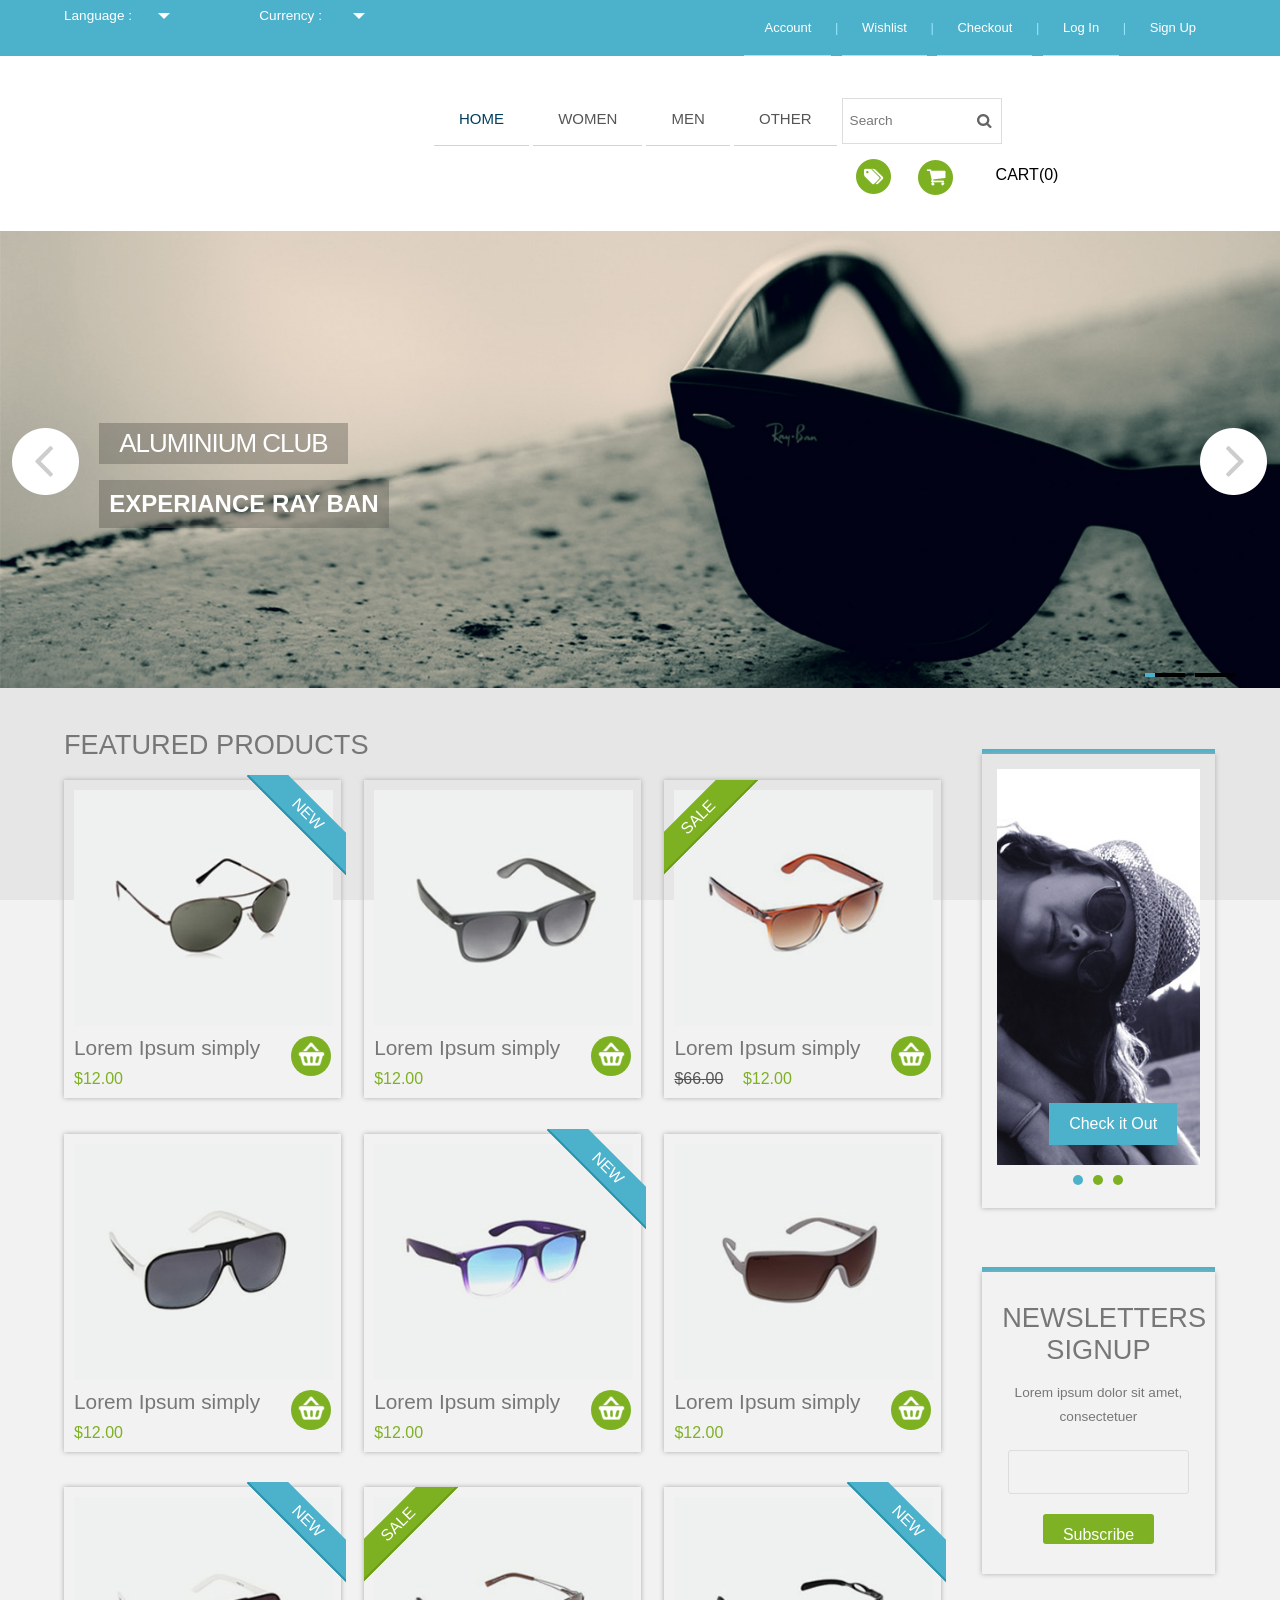
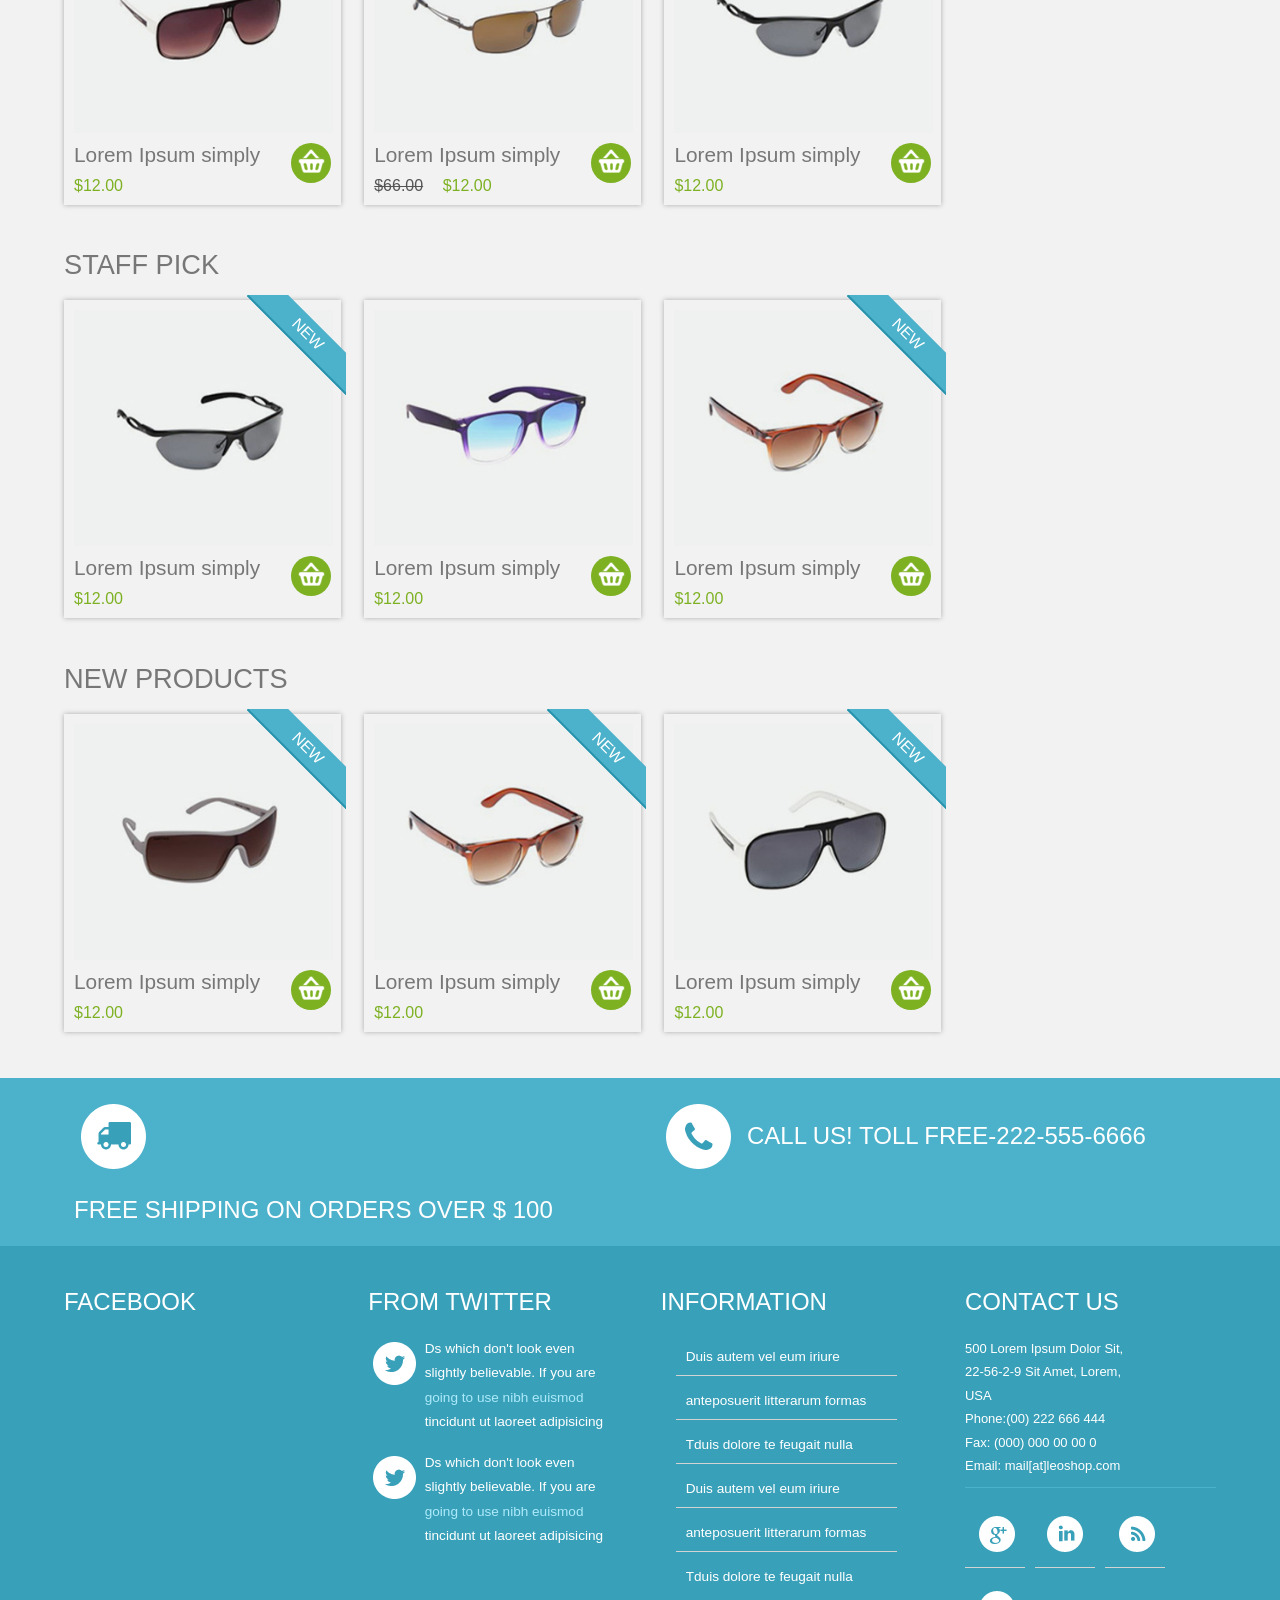
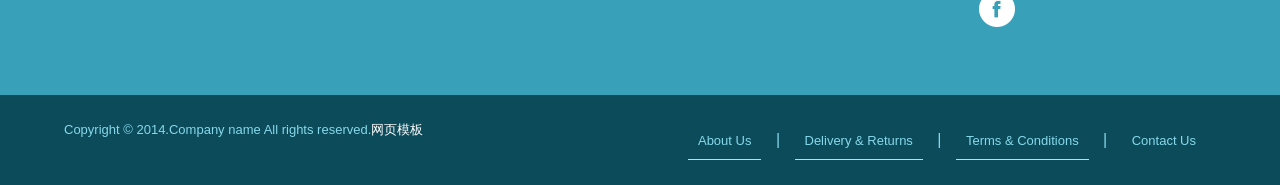
==== src/main/resources/static/index.html @ 896423b6 "Vulnerable website backend and frontend finished. some bugs still  need to be fixed" ====
﻿<!DOCTYPE HTML>
<html>
<head>
    <title>Home</title>
    <meta name="viewport" content="width=device-width, initial-scale=1, maximum-scale=1">
    <meta http-equiv="Content-Type" content="text/html; charset=utf-8"/>
    <link href="css/style.css" rel="stylesheet" type="text/css" media="all"/>
    <link href="css/form.css" rel="stylesheet" type="text/css" media="all"/>
    <link href='http//fonts.googleapis.com/css?family=Exo+2' rel='stylesheet' type='text/css'>
    <script type="text/javascript" src="js/jquery1.min.js"></script>
    <!-- start menu -->
    <link href="css/megamenu.css" rel="stylesheet" type="text/css" media="all"/>
    <script type="text/javascript" src="js/megamenu.js"></script>
    <script>$(document).ready(function () {
        $(".megamenu").megamenu();
    });</script>
    <!--start slider -->
    <link rel="stylesheet" href="css/fwslider.css" media="all">
    <script src="js/jquery-ui.min.js"></script>
    <script src="js/css3-mediaqueries.js"></script>
    <script src="js/fwslider.js"></script>
    <!--end slider -->
    <script src="js/jquery.easydropdown.js"></script>
</head>
<body>
<div class="header-top">
    <div class="wrap">
        <div class="header-top-left">
            <div class="box">
                <select tabindex="4" class="dropdown">
                    <option value="" class="label" value="">Language :</option>
                    <option value="1">English</option>
                    <option value="2">French</option>
                    <option value="3">German</option>
                </select>
            </div>
            <div class="box1">
                <select tabindex="4" class="dropdown">
                    <option value="" class="label" value="">Currency :</option>
                    <option value="1">$ Dollar</option>
                    <option value="2">€ Euro</option>
                </select>
            </div>
            <div class="clear"></div>
        </div>
        <div class="cssmenu">
            <ul>
                <li class="active"><a href="login.html">Account</a></li>
                |
                <li><a href="checkout.html">Wishlist</a></li>
                |
                <li><a href="checkout.html">Checkout</a></li>
                |
                <li><a href="login.html">Log In</a></li>
                |
                <li><a href="register.html">Sign Up</a></li>
            </ul>
        </div>
        <div class="clear"></div>
    </div>
</div>
<div class="header-bottom">
    <div class="wrap">
        <div class="header-bottom-left">
            <div class="logo">
                <a href="index.html"><img src="images/logo.png" alt=""/></a>
            </div>
            <div class="menu">
                <ul class="megamenu skyblue">
                    <li class="active grid"><a href="index.html">Home</a></li>
                    <li><a class="color4" href="#">women</a>
                        <div class="megapanel">
                            <div class="row">
                                <div class="col1">
                                    <div class="h_nav">
                                        <h4>Contact Lenses</h4>
                                        <ul>
                                            <li><a href="womens.html">Daily-wear soft lenses</a></li>
                                            <li><a href="womens.html">Extended-wear</a></li>
                                            <li><a href="womens.html">Lorem ipsum </a></li>
                                            <li><a href="womens.html">Planned replacement</a></li>
                                        </ul>
                                    </div>
                                </div>
                                <div class="col1">
                                    <div class="h_nav">
                                        <h4>Sun Glasses</h4>
                                        <ul>
                                            <li><a href="womens.html">Heart-Shaped</a></li>
                                            <li><a href="womens.html">Square-Shaped</a></li>
                                            <li><a href="womens.html">Round-Shaped</a></li>
                                            <li><a href="womens.html">Oval-Shaped</a></li>
                                        </ul>
                                    </div>
                                </div>
                                <div class="col1">
                                    <div class="h_nav">
                                        <h4>Eye Glasses</h4>
                                        <ul>
                                            <li><a href="womens.html">Anti Reflective</a></li>
                                            <li><a href="womens.html">Aspheric</a></li>
                                            <li><a href="womens.html">Bifocal</a></li>
                                            <li><a href="womens.html">Hi-index</a></li>
                                            <li><a href="womens.html">Progressive</a></li>
                                        </ul>
                                    </div>
                                </div>
                            </div>
                        </div>
                    </li>
                    <li><a class="color5" href="#">Men</a>
                        <div class="megapanel">
                            <div class="col1">
                                <div class="h_nav">
                                    <h4>Contact Lenses</h4>
                                    <ul>
                                        <li><a href="mens.html">Daily-wear soft lenses</a></li>
                                        <li><a href="mens.html">Extended-wear</a></li>
                                        <li><a href="mens.html">Lorem ipsum </a></li>
                                        <li><a href="mens.html">Planned replacement</a></li>
                                    </ul>
                                </div>
                            </div>
                            <div class="col1">
                                <div class="h_nav">
                                    <h4>Sun Glasses</h4>
                                    <ul>
                                        <li><a href="mens.html">Heart-Shaped</a></li>
                                        <li><a href="mens.html">Square-Shaped</a></li>
                                        <li><a href="mens.html">Round-Shaped</a></li>
                                        <li><a href="mens.html">Oval-Shaped</a></li>
                                    </ul>
                                </div>
                            </div>
                            <div class="col1">
                                <div class="h_nav">
                                    <h4>Eye Glasses</h4>
                                    <ul>
                                        <li><a href="mens.html">Anti Reflective</a></li>
                                        <li><a href="mens.html">Aspheric</a></li>
                                        <li><a href="mens.html">Bifocal</a></li>
                                        <li><a href="mens.html">Hi-index</a></li>
                                        <li><a href="mens.html">Progressive</a></li>
                                    </ul>
                                </div>
                            </div>
                        </div>
                    </li>
                    <li><a class="color6" href="other.html">Other</a></li>
                    <li><a class="color7" href="other.html">Purchase</a></li>
                </ul>
            </div>
        </div>
        <div class="header-bottom-right">
            <div class="search">
                <input type="text" name="s" class="textbox" value="Search" onfocus="this.value = '';"
                       onblur="if (this.value == '') {this.value = 'Search';}">
                <input type="submit" value="Subscribe" id="submit" name="submit">
                <div id="response"></div>
            </div>
            <div class="tag-list">
                <ul class="icon1 sub-icon1 profile_img">
                    <li><a class="active-icon c1" href="#"> </a>
                        <ul class="sub-icon1 list">
                            <li><h3>sed diam nonummy</h3><a href=""></a></li>
                            <li><p>Lorem ipsum dolor sit amet, consectetuer <a href="">adipiscing elit, sed diam</a></p>
                            </li>
                        </ul>
                    </li>
                </ul>
                <ul class="icon1 sub-icon1 profile_img">
                    <li><a class="active-icon c2" href="#"> </a>
                        <ul class="sub-icon1 list">
                            <li><h3>No Products</h3><a href=""></a></li>
                            <li><p>Lorem ipsum dolor sit amet, consectetuer <a href="">adipiscing elit, sed diam</a></p>
                            </li>
                        </ul>
                    </li>
                </ul>
                <ul class="last">
                    <li><a href="#">Cart(0)</a></li>
                </ul>
            </div>
        </div>
        <div class="clear"></div>
    </div>
</div>
<!-- start slider -->
<div id="fwslider">
    <div class="slider_container">
        <div class="slide">
            <!-- Slide image -->
            <img src="images/banner.jpg" alt=""/>
            <!-- /Slide image -->
            <!-- Texts container -->
            <div class="slide_content">
                <div class="slide_content_wrap">
                    <!-- Text title -->
                    <h4 class="title">Aluminium Club</h4>
                    <!-- /Text title -->

                    <!-- Text description -->
                    <p class="description">Experiance ray ban</p>
                    <!-- /Text description -->
                </div>
            </div>
            <!-- /Texts container -->
        </div>
        <!-- /Duplicate to create more slides -->
        <div class="slide">
            <img src="images/banner1.jpg" alt=""/>
            <div class="slide_content">
                <div class="slide_content_wrap">
                    <h4 class="title">consectetuer adipiscing </h4>
                    <p class="description">diam nonummy nibh euismod</p>
                </div>
            </div>
        </div>
        <!--/slide -->
    </div>
    <div class="timers"></div>
    <div class="slidePrev"><span></span></div>
    <div class="slideNext"><span></span></div>
</div>
<!--/slider -->
<div class="main">
    <div class="wrap">
        <div class="section group">
            <div class="cont span_2_of_3">
                <h2 class="head">Featured Products</h2>
                <div class="top-box">
                    <div class="col_1_of_3 span_1_of_3">
                        <a href="single.html">
                            <div class="inner_content clearfix">
                                <div class="product_image">
                                    <img src="images/pic.jpg" alt=""/>
                                </div>
                                <div class="sale-box"><span class="on_sale title_shop">New</span></div>
                                <div class="price">
                                    <div class="cart-left">
                                        <p class="title">Lorem Ipsum simply</p>
                                        <div class="price1">
                                            <span class="actual">$12.00</span>
                                        </div>
                                    </div>
                                    <div class="cart-right"></div>
                                    <div class="clear"></div>
                                </div>
                            </div>
                        </a>
                    </div>
                    <div class="col_1_of_3 span_1_of_3">
                        <a href="single.html">
                            <div class="inner_content clearfix">
                                <div class="product_image">
                                    <img src="images/pic1.jpg" alt=""/>
                                </div>
                                <div class="price">
                                    <div class="cart-left">
                                        <p class="title">Lorem Ipsum simply</p>
                                        <div class="price1">
                                            <span class="actual">$12.00</span>
                                        </div>
                                    </div>
                                    <div class="cart-right"></div>
                                    <div class="clear"></div>
                                </div>
                            </div>
                        </a>
                    </div>
                    <div class="col_1_of_3 span_1_of_3">
                        <a href="single.html">
                            <div class="inner_content clearfix">
                                <div class="product_image">
                                    <img src="images/pic2.jpg" alt=""/>
                                </div>
                                <div class="sale-box1"><span class="on_sale title_shop">Sale</span></div>
                                <div class="price">
                                    <div class="cart-left">
                                        <p class="title">Lorem Ipsum simply</p>
                                        <div class="price1">
                                            <span class="reducedfrom">$66.00</span>
                                            <span class="actual">$12.00</span>
                                        </div>
                                    </div>
                                    <div class="cart-right"></div>
                                    <div class="clear"></div>
                                </div>
                            </div>
                        </a>
                    </div>
                    <div class="clear"></div>
                </div>
                <div class="top-box">
                    <div class="col_1_of_3 span_1_of_3">
                        <a href="single.html">
                            <div class="inner_content clearfix">
                                <div class="product_image">
                                    <img src="images/pic3.jpg" alt=""/>
                                </div>
                                <div class="price">
                                    <div class="cart-left">
                                        <p class="title">Lorem Ipsum simply</p>
                                        <div class="price1">
                                            <span class="actual">$12.00</span>
                                        </div>
                                    </div>
                                    <div class="cart-right"></div>
                                    <div class="clear"></div>
                                </div>
                            </div>
                        </a>
                    </div>
                    <div class="col_1_of_3 span_1_of_3">
                        <a href="single.html">
                            <div class="inner_content clearfix">
                                <div class="product_image">
                                    <img src="images/pic4.jpg" alt=""/>
                                </div>
                                <div class="sale-box"><span class="on_sale title_shop">New</span></div>
                                <div class="price">
                                    <div class="cart-left">
                                        <p class="title">Lorem Ipsum simply</p>
                                        <div class="price1">
                                            <span class="actual">$12.00</span>
                                        </div>
                                    </div>
                                    <div class="cart-right"></div>
                                    <div class="clear"></div>
                                </div>
                            </div>
                        </a>
                    </div>
                    <div class="col_1_of_3 span_1_of_3">
                        <a href="single.html">
                            <div class="inner_content clearfix">
                                <div class="product_image">
                                    <img src="images/pic5.jpg" alt=""/>
                                </div>
                                <div class="price">
                                    <div class="cart-left">
                                        <p class="title">Lorem Ipsum simply</p>
                                        <div class="price1">
                                            <span class="actual">$12.00</span>
                                        </div>
                                    </div>
                                    <div class="cart-right"></div>
                                    <div class="clear"></div>
                                </div>
                            </div>
                        </a>
                    </div>
                    <div class="clear"></div>
                </div>
                <div class="top-box1">
                    <div class="col_1_of_3 span_1_of_3">
                        <a href="single.html">
                            <div class="inner_content clearfix">
                                <div class="product_image">
                                    <img src="images/pic6.jpg" alt=""/>
                                </div>
                                <div class="sale-box"><span class="on_sale title_shop">New</span></div>
                                <div class="price">
                                    <div class="cart-left">
                                        <p class="title">Lorem Ipsum simply</p>
                                        <div class="price1">
                                            <span class="actual">$12.00</span>
                                        </div>
                                    </div>
                                    <div class="cart-right"></div>
                                    <div class="clear"></div>
                                </div>
                            </div>
                        </a>
                    </div>
                    <div class="col_1_of_3 span_1_of_3">
                        <a href="single.html">
                            <div class="inner_content clearfix">
                                <div class="product_image">
                                    <img src="images/pic7.jpg" alt=""/>
                                </div>
                                <div class="sale-box1"><span class="on_sale title_shop">Sale</span></div>
                                <div class="price">
                                    <div class="cart-left">
                                        <p class="title">Lorem Ipsum simply</p>
                                        <div class="price1">
                                            <span class="reducedfrom">$66.00</span>
                                            <span class="actual">$12.00</span>
                                        </div>
                                    </div>
                                    <div class="cart-right"></div>
                                    <div class="clear"></div>
                                </div>
                            </div>
                        </a>
                    </div>
                    <div class="col_1_of_3 span_1_of_3">
                        <a href="single.html">
                            <div class="inner_content clearfix">
                                <div class="product_image">
                                    <img src="images/pic8.jpg" alt=""/>
                                </div>
                                <div class="sale-box"><span class="on_sale title_shop">New</span></div>
                                <div class="price">
                                    <div class="cart-left">
                                        <p class="title">Lorem Ipsum simply</p>
                                        <div class="price1">
                                            <span class="actual">$12.00</span>
                                        </div>
                                    </div>
                                    <div class="cart-right"></div>
                                    <div class="clear"></div>
                                </div>
                            </div>
                        </a>
                    </div>
                    <div class="clear"></div>
                </div>
                <h2 class="head">Staff Pick</h2>
                <div class="top-box1">
                    <div class="col_1_of_3 span_1_of_3">
                        <a href="single.html">
                            <div class="inner_content clearfix">
                                <div class="product_image">
                                    <img src="images/pic8.jpg" alt=""/>
                                </div>
                                <div class="sale-box"><span class="on_sale title_shop">New</span></div>
                                <div class="price">
                                    <div class="cart-left">
                                        <p class="title">Lorem Ipsum simply</p>
                                        <div class="price1">
                                            <span class="actual">$12.00</span>
                                        </div>
                                    </div>
                                    <div class="cart-right"></div>
                                    <div class="clear"></div>
                                </div>
                            </div>
                        </a>
                    </div>
                    <div class="col_1_of_3 span_1_of_3">
                        <a href="single.html">
                            <div class="inner_content clearfix">
                                <div class="product_image">
                                    <img src="images/pic4.jpg" alt=""/>
                                </div>
                                <div class="price">
                                    <div class="cart-left">
                                        <p class="title">Lorem Ipsum simply</p>
                                        <div class="price1">
                                            <span class="actual">$12.00</span>
                                        </div>
                                    </div>
                                    <div class="cart-right"></div>
                                    <div class="clear"></div>
                                </div>
                            </div>
                        </a>
                    </div>
                    <div class="col_1_of_3 span_1_of_3">
                        <a href="single.html">
                            <div class="inner_content clearfix">
                                <div class="product_image">
                                    <img src="images/pic2.jpg" alt=""/>
                                </div>
                                <div class="sale-box"><span class="on_sale title_shop">New</span></div>
                                <div class="price">
                                    <div class="cart-left">
                                        <p class="title">Lorem Ipsum simply</p>
                                        <div class="price1">
                                            <span class="actual">$12.00</span>
                                        </div>
                                    </div>
                                    <div class="cart-right"></div>
                                    <div class="clear"></div>
                                </div>
                            </div>
                        </a>
                    </div>
                    <div class="clear"></div>
                </div>
                <h2 class="head">New Products</h2>
                <div class="section group">
                    <div class="col_1_of_3 span_1_of_3">
                        <a href="single.html">
                            <div class="inner_content clearfix">
                                <div class="product_image">
                                    <img src="images/pic5.jpg" alt=""/>
                                </div>
                                <div class="sale-box"><span class="on_sale title_shop">New</span></div>
                                <div class="price">
                                    <div class="cart-left">
                                        <p class="title">Lorem Ipsum simply</p>
                                        <div class="price1">
                                            <span class="actual">$12.00</span>
                                        </div>
                                    </div>
                                    <div class="cart-right"></div>
                                    <div class="clear"></div>
                                </div>
                            </div>
                        </a>
                    </div>
                    <div class="col_1_of_3 span_1_of_3">
                        <a href="single.html">
                            <div class="inner_content clearfix">
                                <div class="product_image">
                                    <img src="images/pic2.jpg" alt=""/>
                                </div>
                                <div class="sale-box"><span class="on_sale title_shop">New</span></div>
                                <div class="price">
                                    <div class="cart-left">
                                        <p class="title">Lorem Ipsum simply</p>
                                        <div class="price1">
                                            <span class="actual">$12.00</span>
                                        </div>
                                    </div>
                                    <div class="cart-right"></div>
                                    <div class="clear"></div>
                                </div>
                            </div>
                        </a>
                    </div>
                    <div class="col_1_of_3 span_1_of_3">
                        <a href="single.html">
                            <div class="inner_content clearfix">
                                <div class="product_image">
                                    <img src="images/pic3.jpg" alt=""/>
                                </div>
                                <div class="sale-box"><span class="on_sale title_shop">New</span></div>
                                <div class="price">
                                    <div class="cart-left">
                                        <p class="title">Lorem Ipsum simply</p>
                                        <div class="price1">
                                            <span class="actual">$12.00</span>
                                        </div>
                                    </div>
                                    <div class="cart-right"></div>
                                    <div class="clear"></div>
                                </div>
                            </div>
                        </a>
                    </div>
                    <div class="clear"></div>
                </div>
            </div>
            <div class="rsidebar span_1_of_left">
                <div class="top-border"></div>
                <div class="border">
                    <link href="css/default.css" rel="stylesheet" type="text/css" media="all"/>
                    <link href="css/nivo-slider.css" rel="stylesheet" type="text/css" media="all"/>
                    <script src="js/jquery.nivo.slider.js"></script>
                    <script type="text/javascript">
                        $(window).load(function () {
                            $('#slider').nivoSlider();
                        });
                    </script>
                    <div class="slider-wrapper theme-default">
                        <div id="slider" class="nivoSlider">
                            <img src="images/t-img1.jpg" alt=""/>
                            <img src="images/t-img2.jpg" alt=""/>
                            <img src="images/t-img3.jpg" alt=""/>
                        </div>
                    </div>
                    <div class="btn"><a href="single.html">Check it Out</a></div>
                </div>
                <div class="top-border"></div>
                <div class="sidebar-bottom">
                    <h2 class="m_1">Newsletters<br> Signup</h2>
                    <p class="m_text">Lorem ipsum dolor sit amet, consectetuer</p>
                    <div class="subscribe">
                        <form>
                            <input name="userName" type="text" class="textbox">
                            <input type="submit" value="Subscribe">
                        </form>
                    </div>
                </div>
            </div>
            <div class="clear"></div>
        </div>
    </div>
</div>
<div class="footer">
    <div class="footer-top">
        <div class="wrap">
            <div class="section group example">
                <div class="col_1_of_2 span_1_of_2">
                    <ul class="f-list">
                        <li><img src="images/2.png"><span class="f-text">Free Shipping on orders over $ 100</span>
                            <div class="clear"></div>
                        </li>
                    </ul>
                </div>
                <div class="col_1_of_2 span_1_of_2">
                    <ul class="f-list">
                        <li><img src="images/3.png"><span class="f-text">Call us! toll free-222-555-6666 </span>
                            <div class="clear"></div>
                        </li>
                    </ul>
                </div>
                <div class="clear"></div>
            </div>
        </div>
    </div>
    <div class="footer-middle">
        <div class="wrap">
            <div class="section group example">
                <div class="col_1_of_f_1 span_1_of_f_1">
                    <div class="section group example">
                        <div class="col_1_of_f_2 span_1_of_f_2">
                            <h3>Facebook</h3>
                            <script>(function (d, s, id) {
                                var js, fjs = d.getElementsByTagName(s)[0];
                                if (d.getElementById(id)) return;
                                js = d.createElement(s);
                                js.id = id;
                                js.src = "//connect.facebook.net/en_US/all.js#xfbml=1";
                                fjs.parentNode.insertBefore(js, fjs);
                            }(document, 'script', 'facebook-jssdk'));</script>
                            <div class="like_box">
                                <div class="fb-like-box" data-href="http//www.zjf88.com/" data-colorscheme="light"
                                     data-show-faces="true" data-header="true" data-stream="false"
                                     data-show-border="true"></div>
                            </div>
                        </div>
                        <div class="col_1_of_f_2 span_1_of_f_2">
                            <h3>From Twitter</h3>
                            <div class="recent-tweet">
                                <div class="recent-tweet-icon">
                                    <span> </span>
                                </div>
                                <div class="recent-tweet-info">
                                    <p>Ds which don't look even slightly believable. If you are <a href="#">going to use
                                        nibh euismod</a> tincidunt ut laoreet adipisicing</p>
                                </div>
                                <div class="clear"></div>
                            </div>
                            <div class="recent-tweet">
                                <div class="recent-tweet-icon">
                                    <span> </span>
                                </div>
                                <div class="recent-tweet-info">
                                    <p>Ds which don't look even slightly believable. If you are <a href="#">going to use
                                        nibh euismod</a> tincidunt ut laoreet adipisicing</p>
                                </div>
                                <div class="clear"></div>
                            </div>
                        </div>
                        <div class="clear"></div>
                    </div>
                </div>
                <div class="col_1_of_f_1 span_1_of_f_1">
                    <div class="section group example">
                        <div class="col_1_of_f_2 span_1_of_f_2">
                            <h3>Information</h3>
                            <ul class="f-list1">
                                <li><a href="#">Duis autem vel eum iriure </a></li>
                                <li><a href="#">anteposuerit litterarum formas </a></li>
                                <li><a href="#">Tduis dolore te feugait nulla</a></li>
                                <li><a href="#">Duis autem vel eum iriure </a></li>
                                <li><a href="#">anteposuerit litterarum formas </a></li>
                                <li><a href="#">Tduis dolore te feugait nulla</a></li>
                            </ul>
                        </div>
                        <div class="col_1_of_f_2 span_1_of_f_2">
                            <h3>Contact us</h3>
                            <div class="company_address">
                                <p>500 Lorem Ipsum Dolor Sit,</p>
                                <p>22-56-2-9 Sit Amet, Lorem,</p>
                                <p>USA</p>
                                <p>Phone:(00) 222 666 444</p>
                                <p>Fax: (000) 000 00 00 0</p>
                                <p>Email: <span>mail[at]leoshop.com</span></p>

                            </div>
                            <div class="social-media">
                                <ul>
                                    <li><span class="simptip-position-bottom simptip-movable" data-tooltip="Google"><a
                                            href="#" target="_blank"> </a></span></li>
                                    <li><span class="simptip-position-bottom simptip-movable"
                                              data-tooltip="Linked in"><a href="#" target="_blank"> </a> </span></li>
                                    <li><span class="simptip-position-bottom simptip-movable" data-tooltip="Rss"><a
                                            href="#" target="_blank"> </a></span></li>
                                    <li><span class="simptip-position-bottom simptip-movable" data-tooltip="Facebook"><a
                                            href="#" target="_blank"> </a></span></li>
                                </ul>
                            </div>
                        </div>
                        <div class="clear"></div>
                    </div>
                </div>
                <div class="clear"></div>
            </div>
        </div>
    </div>
    <div class="footer-bottom">
        <div class="wrap">
            <div class="copy">
                <p>Copyright &copy; 2014.Company name All rights reserved.<a target="_blank"
                                                                             href="http//www.zjf88.com/">&#x7F51;&#x9875;&#x6A21;&#x677F;</a>
                </p>
            </div>
            <div class="f-list2">
                <ul>
                    <li class="active"><a href="about.html">About Us</a></li>
                    |
                    <li><a href="delivery.html">Delivery & Returns</a></li>
                    |
                    <li><a href="delivery.html">Terms & Conditions</a></li>
                    |
                    <li><a href="contact.html">Contact Us</a></li>
                </ul>
            </div>
            <div class="clear"></div>
        </div>
    </div>
</div>
<div style="display:none">
    <script src='http//v7.cnzz.com/stat.php?id=155540&web_id=155540' language='JavaScript' charset='gb2312'></script>
</div>
</body>
</html>
---- src/main/resources/static/css/style.css ----
/*
Author: W3layout
Author URL: http//w3layouts.com
License: Creative Commons Attribution 3.0 Unported
License URL: http//creativecommons.org/licenses/by/3.0/
*/
/* reset */
html, body, div, span, applet, object, iframe, h1, h2, h3, h4, h5, h6, p, blockquote, pre, a, abbr, acronym, address, big, cite, code, del, dfn, em, img, ins, kbd, q, s, samp, small, strike, strong, sub, sup, tt, var, b, u, i, dl, dt, dd, ol, nav ul, nav li, fieldset, form, label, legend, table, caption, tbody, tfoot, thead, tr, th, td, article, aside, canvas, details, embed, figure, figcaption, footer, header, hgroup, menu, nav, output, ruby, section, summary, time, mark, audio, video {
    margin: 0;
    padding: 0;
    border: 0;
    font-size: 100%;
    font: inherit;
    vertical-align: baseline;
}

article, aside, details, figcaption, figure, footer, header, hgroup, menu, nav, section {
    display: block;
}

ol, ul {
    list-style: none;
    margin: 0;
    padding: 0;
}

blockquote, q {
    quotes: none;
}

blockquote:before, blockquote:after, q:before, q:after {
    content: '';
    content: none;
}

table {
    border-collapse: collapse;
    border-spacing: 0;
}

/* start editing from here */
a {
    text-decoration: none;
}

.txt-rt {
    text-align: right;
}

/* text align right */
.txt-lt {
    text-align: left;
}

/* text align left */
.txt-center {
    text-align: center;
}

/* text align center */
.float-rt {
    float: right;
}

/* float right */
.float-lt {
    float: left;
}

/* float left */
.clear {
    clear: both;
}

/* clear float */
.pos-relative {
    position: relative;
}

/* Position Relative */
.pos-absolute {
    position: absolute;
}

/* Position Absolute */
.vertical-base {
    vertical-align: baseline;
}

/* vertical align baseline */
.vertical-top {
    vertical-align: top;
}

/* vertical align top */
.underline {
    padding-bottom: 5px;
    border-bottom: 1px solid #eee;
    margin: 0 0 20px 0;
}

/* Add 5px bottom padding and a underline */
nav.vertical ul li {
    display: block;
}

/* vertical menu */
nav.horizontal ul li {
    display: inline-block;
}

/* horizontal menu */
img {
    max-width: 100%;
}

/*end reset*/
body {
    font-family: 'Exo 2', sans-serif;
    background: #fff;
}

.wrap {
    width: 80%;
    margin: 0 auto;
    -moz-transition: all .2s linear;
    -webkit-transition: all .2s linear;
    -o-transition: all .2s linear;
    -ms-transition: all .2s linear;
}

.header-top {
    background: #4cb1ca;
}

.header-top-left {
    width: 54.5%;
    float: left;
}

.box {
    float: left;
    width: 20.5%;
    margin-right: 10.6%;
}

.box1 {
    float: left;
    width: 20.5%;
}

.cssmenu {
    float: right;
    color: #96e8fc;
    font-size: 0.8125em;
}

.cssmenu ul li {
    display: inline-block;
}

.cssmenu ul li a {
    color: #fff;
    display: block;
    margin: 10px;
}

.cssmenu li > a:hover {
    color: #ACEAFA;
}

.header-bottom {
    background: #fff;
    padding: 2% 0;
}

.logo {
    float: left;
    margin-right: 6.6%;
}

/*--menu--*/
/* dCodes Framework:(c) TemplateAccess */
.menu {
    float: left;
    margin-top: 6px;
}

/* start menu */
.h_nav h4 {
    border-bottom: 1px solid rgb(236, 236, 236);
    font-size: 1.3em;
    color: #7D97A3;
    line-height: 1.8em;
    text-transform: capitalize;
    margin-bottom: 4%;
}

.h_nav h4.top {
    margin-top: 12%;
}

.h_nav ul li {
    display: block;
}

.h_nav ul li a {
    display: block;
    font-size: 0.85em;
    color: #777;
    text-transform: capitalize;
    line-height: 2em;
    -webkit-transition: all 0.3s ease-in-out;
    -moz-transition: all 0.3s ease-in-out;
    -o-transition: all 0.3s ease-in-out;
    transition: all 0.3s ease-in-out;
}

.h_nav ul li a:hover {
    color: #00405d;
    text-decoration: underline;
}

.header-bottom-left {
    float: left;
    width: 64.5%;
    margin-top: 10px;
}

.header-bottom-right {
    float: right;
    width: 30.5%;
    margin-top: 10px;
}

.search {
    background: #fff;
    border: 1px solid #ddd;
    position: relative;
    float: left;
    margin: 6px 20px 0 0;
}

.search input[type="text"] {
    border: none;
    outline: none;
    background: none;
    font-size: 0.85em;
    font-family: 'Exo 2', sans-serif;
    color: #777;
    width: 130px;
    padding: 7px;
    -webkit-apperance: none;
    margin: 0;
    -webkit-transition: all 0.5s ease-out;
    -moz-transition: all 0.5s ease-out;
    -ms-transition: all 0.5s ease-out;
    -o-transition: all 0.5s ease-out;
}

.search input[type="text"]:focus {
    width: 150px;
}

.search input[type="submit"] {
    border: none;
    text-indent: -9999px;
    outline: none;
    cursor: pointer;
    background: url("../images/search.png") no-repeat 0px 3px;
    width: 30px;
    height: 25px;
    padding: 8px;
}

.search input[type="submit"]:active {
    position: relative;
}

.tag-list {
    float: left;
}

/* create_btn */
.create_btn {
    float: right;
}

.create_btn a {
    text-transform: capitalize;
    display: inline-block;
    padding: 10px 20px;
    font-size: 0.8725em;
    color: #ffffff;
    background: #ffcc33;
    -webkit-transition: all 0.3s ease-in-out;
    -moz-transition: all 0.3s ease-in-out;
    -o-transition: all 0.3s ease-in-out;
    transition: all 0.3s ease-in-out;
}

.create_btn a:hover {
    background: #00405d;
    color: #ffffff;
}

.create_btn a img {
    vertical-align: top;
    margin-top: 3px;
}

/* start icon styles */
.icon1:before, .icon1:after {
    content: "";
    display: table;
}

.icon1:after {
    clear: both;
}

.icon1 {
    float: left;
    zoom: 1;
}

.icon1 li {
    float: left;
    position: relative;
}

.icon1 li:last-child {
    border-right: none;
}

.icon1 li:hover > a {
    color: #fafafa;
}

* html .icon1 li a:hover { /* IE6 only */
    color: #fafafa;
}

.icon1 ul {
    width: 300px;
    margin: 20px 0 0 0;
    _margin: 0;
    opacity: 0;
    visibility: hidden;
    position: absolute;
    top: 75px;
    z-index: 1;
    right: -140px;
    background: #ffffff;
    -webkit-transition: all .2s ease-in-out;
    -moz-transition: all .2s ease-in-out;
    -ms-transition: all .2s ease-in-out;
    -o-transition: all .2s ease-in-out;
    transition: all .2s ease-in-out;
    box-shadow: 0px 2px 6px #aaa;
    -webkit-box-shadow: 0px 2px 6px #aaa;
    -moz-box-shadow: 0px 2px 6px #aaa;
    -o-box-shadow: 0px 2px 6px #aaa;
}

.icon1 li:hover > ul {
    opacity: 1;
    visibility: visible;
    margin: 0;
    z-index: 9999;
}

.icon1 ul ul {
    top: 6px;
    left: 158px;
    margin: 0 0 0 20px;
}

.icon1 ul li {
    float: none;
    display: block;
    border: 0;
}

.icon1 ul li:first-child {
    border-top: none;
}

.icon1 ul li:first-child a {
    border-top-left-radius: 5px;
    -webkit-border-top-left-radius: 5px;
    -moz-border-top-left-radius: 5px;
    -o-border-top-left-radius: 5px;
}

.icon1 ul li:last-child {
    -moz-box-shadow: none;
    -webkit-box-shadow: none;
    box-shadow: none;
}

.icon1 ul a {
    _height: 10px; /*IE6 only*/
    white-space: nowrap;
    float: none;
    text-transform: none;
}

.active-icon {
    display: block;
}

.icon1 ul li:first-child > a:after {
    content: '';
    position: absolute;
    left: 45%;
    top: -30px;
    border-left: 10px solid transparent;
    border-right: 10px solid transparent;
    border-bottom: 10px solid #f0f0f0;
}

.icon1 ul ul li:first-child a:after {
    left: -100px;
    top: 0%;
    margin-top: -6px;
    border-left: 0;
    border-bottom: 20px solid transparent;
    border-top: 20px solid transparent;
    border-right: 20px solid #323757;
}

/* Mobile */
.icon1-trigger {
    display: none;
}

.sub-icon1 img {
    border: none;
    display: inline-block;
    vertical-align: middle;
}

.c1 {
    background: url(../images/tag.png) no-repeat 0px 0px;
    width: 42px;
    height: 42px;
    display: inline-block;
    vertical-align: middle;
}

.c2 {
    background: url(../images/cart.png) no-repeat 0px 1px;
    width: 42px;
    height: 42px;
    display: inline-block;
    vertical-align: middle;
}

.icon1 .profile_img {
    margin-top: 3px;
}

.sub-icon1 ul li h3 {
    text-align: center;
    font-size: 1.3em;
    color: #399FB8;
    text-transform: uppercase;
    margin-bottom: 4%;
}

.sub-icon1 ul li p {
    text-align: center;
    font-size: 0.8725em;
    color: #555555;
    line-height: 1.8em;
}

.sub-icon1.list {
    padding: 20px 0px;
}

.sub-icon1 ul li p a {
    color: #00405d;
}

.sub-icon1 ul li p a:hover {
    color: #555555;
    text-decoration: underline;
}

ul.last {
    float: left;
    margin: 12px 0px 0 20px;
}

ul.last li a {
    color: #000;
    text-transform: uppercase;
}

ul.last li a:hover {
    color: #176375;
}

/*--content--*/
/*  GRID OF Content and sidebar   ============================================================================= */
.main {
    margin: 2% 0;
}

.cont {
    display: block;
    float: left;
    margin: 1% 0 1% 0;
}

.rsidebar {
    display: block;
    float: left;
    margin: 2.7% 0 1% 2.6%;
}

.span_2_of_3 {
    width: 77.1%;
}

.span_1_of_3 {
    width: 31.2%;
    -webkit-transition: all 0.4s ease;
    -moz-transition: all 0.4s ease;
    -o-transition: all 0.4s ease;
    transition: all 0.4s ease;
}

.span_1_of_left {
    width: 20.2%;
}

/*  GRID OF THREE   ============================================================================= */
.col_1_of_3 {
    display: block;
    float: left;
    margin: 1% 0 1% 2.6%;
    box-shadow: 0 0 5px #aaa;
    -webkit-box-shadow: 0 0 5px #aaa;
    -moz-box-shadow: 0 0 5px #aaa;
    -o-box-shadow: 0 0 5px #aaa;
}

.span_1_of_3:hover {
    background: #4CB1CA;
    -webkit-transition: all 0.4s ease;
    -moz-transition: all 0.4s ease;
    -o-transition: all 0.4s ease;
    transition: all 0.4s ease;
    color: #fff;
}

.span_1_of_3:hover p.title {
    color: #FFF;
}

.span_1_of_3:hover span.actual {
    color: #FFF;
}

.span_1_of_3:hover span.reducedfrom {
    color: #FFF;
}

.col_1_of_3:first-child {
    margin-left: 0;
}

h2.head {
    font-size: 1.7em;
    text-transform: uppercase;
    color: #777;
    margin-bottom: 10px;
}

.price {
    padding: 10px 0 0 0;
}

.inner_content {
    padding: 10px;
    position: relative;
}

.product_image {

}

.product_image img {
    display: block;
    border: 1px solid #f0f0f0;
}

.sale-box {
    height: 100px;
    right: -5px;
    overflow: hidden;
    position: absolute;
    text-align: center;
    top: -5px;
    width: 100px;
}

.sale-box span.before {
    right: 89px;
    background: #CB3D27;
}

.sale-box span.on_sale {
    background: #4cb1ca;
    color: #FFF;
    display: block;
    left: -9px;
    font-size: 1em;
    padding: 5px 0;
    position: relative;
    text-align: center;
    top: 25px;
    -webkit-transform: rotate(45deg);
    -moz-transform: rotate(45deg);
    -ms-transform: rotate(45deg);
    -o-transform: rotate(45deg);
    transform: rotate(45deg);
    width: 140px;
    z-index: 2;
    text-transform: uppercase;
    border-bottom: 2px solid #2892AC;
}

.cart-left {
    width: 73.5%;
    float: left;
    margin-right: 2.6%;
}

p.title {
    color: #777;
    font-size: 1.3em;
}

p.title a:hover {
    color: #7DB122;
}

.cart-right {
    float: right;
    background: url(../images/cart2.png) 2px 0px #7db122;
    border-radius: 100px;
    -webkit-border-radius: 100px;
    -moz-border-radius: 100px;
    -o-border-radius: 100px;
    width: 40px;
    height: 40px;
    text-align: center;
    cursor: pointer;
}

.span_1_of_3:hover .cart-right {
    float: right;
    background: url(../images/cart3.png) 2px 0px #000;
    border-radius: 100px;
    width: 40px;
    height: 40px;
    text-align: center;
}

.price1 {
    margin-top: 10px;
}

span.actual {
    color: #7db122;
    font-size: 1em;
}

span.reducedfrom {
    text-decoration: line-through;
    margin-right: 8%;
    color: #555;
}

.sale-box1 {
    height: 100px;
    left: 0px;
    overflow: hidden;
    position: absolute;
    text-align: center;
    top: 0px;
    width: 100px;
}

.sale-box span.before {
    right: 89px;
    background: #CB3D27;
}

.sale-box1 span.on_sale {
    background: #7DB122;
    color: #FFF;
    display: block;
    left: -35px;
    font-size: 1em;
    padding: 5px 0;
    position: relative;
    text-align: center;
    top: 23px;
    -webkit-transform: rotate(-45deg);
    -moz-transform: rotate(-45deg);
    -ms-transform: rotate(-45deg);
    -o-transform: rotate(-45deg);
    transform: rotate(-45deg);
    width: 140px;
    z-index: 2;
    text-transform: uppercase;
    border-bottom: 2px solid #6B9C15;
}

.top-box {
    margin-bottom: 2%;
}

.top-box1 {
    margin-bottom: 4%;
}

.left-banner {
    background: url(../images/t-img1.jpg) no-repeat 0px 0px;
    width: 226px;
    height: 450px;
}

.top-border {
    border-top: 5px solid #4cb1ca;
}

.border {
    box-shadow: 0 0 5px #AAA;
    -webkit-box-shadow: 0 0 5px #AAA;
    -moz-box-shadow: 0 0 5px #AAA;
    -o-box-shadow: 0 0 5px #AAA;
    padding: 15px;
    margin-bottom: 25%;
}

.btn {
    position: relative;
    text-align: center;
    z-index: 9999;
}

.btn a {
    border: none;
    color: #FFF;
    cursor: pointer;
    padding: 12px 20px;
    display: inline-block;
    font-size: 1em;
    outline: none;
    -webkit-transition: all 0.3s;
    -moz-transition: all 0.3s;
    transition: all 0.3s;
    background: #4CB1CA;
    position: absolute;
    top: -90px;
    left: 52px;
}

.btn a:hover {
    background: #39a0b9;
}

.sidebar-bottom {
    box-shadow: 0 0 5px #AAA;
    -webkit-box-shadow: 0 0 5px #AAA;
    -moz-box-shadow: 0 0 5px #AAA;
    -o-box-shadow: 0 0 5px #AAA;
    padding: 30px 20px;
    text-align: center;
}

h2.m_1 {
    font-size: 1.7em;
    text-transform: uppercase;
    color: #777;
    margin-bottom: 15px;
}

p.m_text {
    color: #888;
    font-size: 0.95em;
    margin-bottom: 20px;
}

.subscribe form input[type="text"] {
    font-family: 'Exo 2', sans-serif;
    border: 1px solid #ddd;
    outline: none;
    background: none;
    font-size: 0.85em;
    color: #888;
    width: 87%;
    padding: 6px;
    -webkit-apperance: none;
}

.subscribe input[type="submit"] {
    font-family: 'Exo 2', sans-serif;
    cursor: pointer;
    color: #FFF;
    font-size: 1em;
    outline: none;
    -webkit-transition: all 0.3s;
    -moz-transition: all 0.3s;
    transition: all 0.3s;
    background: #7EB123;
    padding: 12px 20px;
    border: none;
    margin-top: 20px;
    -webkit-appearance: none;
}

.subscribe input[type="submit"]:hover {
    background: #72a41b;
}

/*--footer--*/
/*  GRID OF TWO   ============================================================================= */
.footer-top {
    background: #4cb1ca;
}

.col_1_of_2 {
    display: block;
    float: left;
    margin: 1% 0 1% 1.6%;
}

.col_1_of_2:first-child {
    margin-left: 0;
}

.span_1_of_2 {
    width: 49.2%;
}

ul.f-list img {
    float: left;
    margin-right: 1.6%;
}

ul.f-list span.f-text {
    float: left;
    font-size: 1.5em;
    text-transform: uppercase;
    color: #FFF;
    margin-top: 23px;
}

/*--footer-middle--*/
.footer-middle {
    padding: 2% 0;
}

.footer-middle {
    background: rgb(57, 160, 185);
    background: -moz-linear-gradient(top, rgba(57, 160, 185, 1) 0%, rgba(57, 160, 185, 1) 100%);
    background: -webkit-gradient(linear, left top, left bottom, color-stop(0%, rgba(57, 160, 185, 1)), color-stop(100%, rgba(57, 160, 185, 1)));
    background: -webkit-linear-gradient(top, rgba(57, 160, 185, 1) 0%, rgba(57, 160, 185, 1) 100%);
    background: -o-linear-gradient(top, rgba(57, 160, 185, 1) 0%, rgba(57, 160, 185, 1) 100%);
    background: -ms-linear-gradient(top, rgba(57, 160, 185, 1) 0%, rgba(57, 160, 185, 1) 100%);
    background: linear-gradient(to bottom, rgba(57, 160, 185, 1) 0%, rgba(57, 160, 185, 1) 100%);
    filter: progid:DXImageTransform.Microsoft.gradient(startColorstr='#39a0b9', endColorstr='#39a0b9', GradientType=0);
}

.span_1_of_f_2 h3 {
    color: #fff;
    margin-bottom: 20px;
    font-size: 1.5em;
    line-height: 1.2;
    text-transform: uppercase;
}

.col_1_of_f_1 {
    display: block;
    float: left;
    margin: 1% 0 1% 3.6%;
}

.col_1_of_f_1:first-child {
    margin-left: 0;
}

.span_1_of_f_1 {
    width: 48.2%;
}

.col_1_of_f_2 {
    display: block;
    float: left;
    margin: 1% 0 1% 9.6%;
}

.col_1_of_f_2:first-child {
    margin-left: 0;
}

.span_1_of_f_2 {
    width: 45.2%;
}

.like_box {
    background: #fff;
    width: 108.5%;
}

.facebook {
    color: #fff;
    font-size: 0.8125em;
    border-bottom: 1px solid #4CB1CA;
    padding-bottom: 6px;
}

ul.f-gallery {
    border-bottom: 1px solid #4CB1CA;
    padding-bottom: 10px;
    margin-bottom: 10px;
}

ul.f-gallery li {
    display: inline-block;
    width: 19.5%;
    margin: 10px 0 0 0;
}

p.m_2 {
    color: #fff;
    font-size: 0.8125em;
}

.recent-tweet {
    margin-bottom: 1em;
}

.recent-tweet-icon {
    float: left;
    width: 16.5%;
    margin: 0% 2.6% 0 0;
}

.recent-tweet-icon span {
    width: 50px;
    height: 50px;
    display: block;
    background: url(../images/f-tw.png) no-repeat;
}

.recent-tweet-info {
    float: right;
    width: 77.5%;
}

.recent-tweet-info p {
    color: #fff;
    font-size: 0.85em;
    line-height: 1.8em;
}

.recent-tweet-info p a {
    color: #ACEAFA;
}

.recent-tweet-info p a:hover {
    color: #fff;
}

ul.f-list1 li {
    list-style-image: url(../images/f-icon.png);
    margin: 0 15px 5px;
}

ul.f-list1 li a {
    font-size: 0.85em;
    color: #fff;
    vertical-align: middle;
}

ul.f-list1 li a:hover {
    color: #ACEAFA;
}

.company_address {
    border-bottom: 1px solid #4CB1CA;
    padding-bottom: 10px;
}

.company_address p {
    font-size: 0.8125em;
    color: #fff;
    line-height: 1.8em;
}

.company_address p span {
    cursor: pointer;
}

.company_address p span:hover {
    text-decoration: underline;
}

/*---social-icons-----*/
.social-media {
    margin-top: 15px;
}

.social-media li {
    float: left;
    margin: 0px 10px 10px 0;
    display: inline-block;
}

.social-media li a {
    height: 40px;
    width: 40px;
    display: block;
    background: url(../images/img-sprite.png);
}

.social-media li a:hover {
    zoom: 1;
    filter: alpha(opacity=50);
    opacity: 0.8;
    -webkit-transition: opacity .15s ease-in-out;
    -moz-transition: opacity .15s ease-in-out;
    -ms-transition: opacity .15s ease-in-out;
    -o-transition: opacity .15s ease-in-out;
    transition: opacity .15s ease-in-out;
}

/*--------social simptip--------*/
[data-tooltip] {
    position: relative;
    display: inline-block;
}

[data-tooltip].simptip-position-bottom:before {
    border-bottom-color: #4CB1CA;
}

[data-tooltip].simptip-position-bottom:after {
    background-color: #4CB1CA;
    color: #fff;
}

[data-tooltip]:before {
    content: '';
    position: absolute;
    border-width: 6px;
    border-style: solid;
    border-color: rgba(0, 0, 0, 0);
}

[data-tooltip]:before, [data-tooltip]:after {
    position: absolute;
    visibility: hidden;
    opacity: 0;
    z-index: 999999;
}

[data-tooltip]:after {
    height: 22px;
    padding: 11px 11px 0;
    font-size: 13px;
    line-height: 11px;
    content: attr(data-tooltip);
    white-space: nowrap;
}

[data-tooltip]:hover, [data-tooltip]:focus {
    background-color: rgba(0, 0, 0, 0);
}

[data-tooltip]:hover:before, [data-tooltip]:hover:after, [data-tooltip]:focus:before, [data-tooltip]:focus:after {
    visibility: visible;
    opacity: 1;
}

.simptip-position-bottom.simptip-movable:before {
    margin-top: -15px;
}

.simptip-position-bottom.simptip-movable:after {
    margin-top: -3px;
}

.simptip-position-bottom:before, .simptip-position-bottom:after, .simptip-position-top:before, .simptip-position-top:after {
    left: 32%;
}

.simptip-position-bottom:before, .simptip-position-bottom:after {
    top: 110%;
}

.simptip-position-bottom:after, .simptip-position-top:after {
    margin-left: -18px;
}

.simptip-position-right.simptip-movable:before, .simptip-position-right.simptip-movable:after, .simptip-position-left.simptip-movable:before, .simptip-position-left.simptip-movable:after, .simptip-position-top.simptip-movable:before, .simptip-position-top.simptip-movable:after, .simptip-position-bottom.simptip-movable:before, .simptip-position-bottom.simptip-movable:after {
    -webkit-transition: all .1s linear;
    -moz-transition: all .1s linear;
    -o-transition: all .1s linear;
    -ms-transition: all .1s linear;
    transition: all .1s linear;
}

.simptip-position-bottom.simptip-movable:hover:before, .simptip-position-bottom.simptip-movable:hover:after {
    -webkit-transform: translateY(10px);
    -moz-transform: translateY(10px);
    -ms-transform: translateY(10px);
    -o-transform: translateY(10px);
    transform: translateY(10px);
}

/*------------end social simptip----------------*/
.social-media li:nth-child(1) a {
    background: url(../images/img-sprite.png) -20px -170px;
}

.social-media li:nth-child(2) a {
    background: url(../images/img-sprite.png) -68px -170px;
}

.social-media li:nth-child(3) a {
    background: url(../images/img-sprite.png) -112px -170px;
}

.social-media li:nth-child(4) a {
    background: url(../images/img-sprite.png) -157px -170px;
}

/*--footer-bottom--*/
.footer-bottom {
    background: #0b4b5a;
    padding: 2% 0;
}

.copy {
    float: left;
}

.copy p {
    color: #87D8EB;
    font-size: 0.8125em;
}

.copy p a {
    color: #fff;
}

.copy p a:hover {
    color: #87D8EB;
}

.f-list2 {
    float: right;
    color: #87D8EB;
}

.f-list2 li {
    display: inline-block;
    margin: 0 10px;
}

.f-list2 li a {
    color: #87D8EB;
    font-size: 0.8125em;
}

.f-list2 li a:hover {
    color: #fff;
}

/*--login--*/
.login {
    border-top: 1px solid #ddd;
    padding: 2% 0;
}

.col_1_of_login:first-child {
    margin-left: 0;
}

.span_1_of_login {
    width: 44.2%;
    padding: 1.5%;
}

.col_1_of_login {
    display: block;
    float: left;
    margin: 1% 0 1% 4.6%;
    background: #f7f7f7;
}

.span_1_of_login p {
    color: #777;
    font-size: 0.85em;
    line-height: 1.8em;
}

h4.title {
    color: #555;
    margin-bottom: 0.5em;
    font-size: 1.4em;
    line-height: 1.2;
    font-weight: normal;
    margin-top: 0px;
    letter-spacing: -1px;
    text-transform: uppercase;
    border-bottom: 1px solid #DFDDDD;
    padding-bottom: 13px;
}

input.inputbox, input.required, div.k2AccountPage input[type="text"] {
    background: #FFF;
    border: 1px solid #BDBCBC;
    color: inherit;
    font-family: inherit;
    font-size: inherit;
    height: 27px;
    padding: 0 7px;
    width: 100%;
    outline: none;
    box-sizing: border-box;
    -moz-box-sizing: border-box;
    -webkit-box-sizing: border-box;
    font-size: 13px;
}

#login-form label {
    color: #777;
    line-height: 2.8em;
    font-size: 0.95em;
}

#login-form label a {
    color: #777;
}

#login-form label a {
    text-decoration: underline;
}

#login-form label a:hover {
    text-decoration: none;
}

p#login-form-remember {
    float: left;
}

fieldset.input input[type="submit"] {
    background: #555;
    border: none;
    color: #FFF;
    padding: 10px 20px;
    cursor: pointer;
    float: right;
    font-family: 'Exo 2', sans-serif;
    outline: none;
    font-size: 1em;
}

fieldset.input input[type="submit"]:hover, .button1 input[type="submit"]:hover {
    text-decoration: underline;
}

.button1 {
    float: right;
    margin-top: 6%;
}

.button1 input[type="submit"] {
    background: #555;
    border: none;
    color: #FFF;
    padding: 10px 20px;
    cursor: pointer;
    float: right;
    font-family: 'Exo 2', sans-serif;
    outline: none;
    font-size: 1em;
}

.remember {
    margin-top: 6%;
}

/*--register-form--*/
table {
    border-collapse: collapse;
    border-spacing: 0;
}

.register_account {
    border-top: 1px solid #ddd;
    padding: 2% 0;
}

.register_account table td {
    width: 100%;
}

.register_account form input[type="text"], .register_account form select {
    font-size: 0.95em;
    color: #777;
    padding: 8px;
    outline: none;
    margin: 10px 0;
    width: 91%;
    font-family: 'Exo 2', sans-serif;
    border: none;
    box-shadow: 0 0 2px #aaa;
    -webkit-box-shadow: 0 0 2px #aaa;
    -moz-box-shadow: 0 0 2px #aaa;
    -o-box-shadow: 0 0 2px #aaa;
}

.register_account form input[type="text"]:hover, .register_account form select:hover {
    box-shadow: 0 0 4px #aaa;
    -webkit-box-shadow: 0 0 4px #aaa;
    -moz-box-shadow: 0 0 4px #aaa;
    -o-box-shadow: 0 0 4px #aaa;
}

.register_account form input[type="text"].code {
    width: 15%;
}

.register_account form input[type="text"].number {
    width: 69.8%;
}

p.terms a, p.note a {
    text-decoration: underline;
    color: #555;
}

p.terms {
    float: left;
    font-size: 12px;
    padding: 15px 0 0 15px;
}

button.grey {
    display: inline-block;
    text-decoration: none;
    cursor: pointer;
    background: #555;
    font-size: 0.95;
    line-height: 16px;
    text-transform: uppercase;
    padding: 10px 30px;
    color: #FFF;
    border: none;
    float: left;
    font-family: 'Exo 2', sans-serif;
    outline: none;
}

button.grey:hover {
    background: #4CB1CA;
    color: #FFF;
}

.register_account form input[type="text"].code {
    width: 15%;
}

p.code {
    color: #777;
}

p.cart {
    color: #777;
    font-size: 0.85em;
    line-height: 1.8em;
}

p.cart a {
    text-decoration: underline;
    color: #000;
}

p.cart a:hover {
    text-decoration: none;
}

/*--mens--*/
.mens-toolbar {
    margin: 0 0 12px;
    overflow: hidden;
    background: #F7F7F7;
    padding: 5px;
    border: 1px solid #E6E6E6;
    width: 97.5%;
}

.mens-toolbar .sort {
    float: left;
    width: 20.5%;
}

.sort {
    padding: 3px 8px;
}

.sort-by {
    color: #777;
    font-size: 0.85;
}

.mens-toolbar .pager {
    padding: 3px 8px;
    float: right;
    margin: 0;
    width: 26.5%;
}

.pager .limiter {
    float: right;
    color: #777;
    font-size: 0.85em;
}

.pager .limiter label {
    vertical-align: middle;
}

.pager .limiter select {
    padding: 0;
    margin: 0 0 1px;
    vertical-align: middle;
}

.pager .pages {
    margin: 0 30px 0 0;
    float: right;
}

.pager .pages ol {
    display: inline;
}

h3.page {
    float: left;
}

.pager .pages ul li {
    float: left;
}

ul.dc_pagination li {
    float: left;
    margin: 0px;
    margin-left: 5px;
    padding: 0px;
}

ul.dc_pagination li a {
    color: #777;
    display: block;
    padding: 2px 4px 0px 0px;
    text-decoration: none;
    font-size: 0.85em;
}

ul.dc_pagination li a:hover {
    color: #555;
}

/* PREFIXED CSS */
.metro,
.metro div,
.metro li,
.metro div::after,
.metro .carat,
.metro .carat:after,
.metro .selected::after,
.metro:after {
    -webkit-transition: all 150ms ease-in-out;
    -moz-transition: all 150ms ease-in-out;
    -ms-transition: all 150ms ease-in-out;
    transition: all 150ms ease-in-out;
}

.metro .selected::after,
.metro.scrollable div::after {
    -webkit-pointer-events: none;
    -moz-pointer-events: none;
    -ms-pointer-events: none;
    pointer-events: none;
}

/* WRAPPER */
.metro {
    position: relative;
    /*--width: 250px;--*/
    cursor: pointer;
    margin-bottom: 0px;
    font-weight: 200;
    background: none;

    -webkit-user-select: none;
    -moz-user-select: none;
    user-select: none;
}

.metro.open {
    z-index: 2;
}

.metro:hover {
    background: #f4f4f4;
}

.metro:after {
    content: '';
    position: absolute;
    right: 3px;
    bottom: 3px;
    top: 2px;
    width: 30px;
    background: transparent;
}

.metro.focus:after {
    background: url(../images/minus.gif);
    width: 13px;
    height: 13px;
    right: 10px;
    top: 50%;
    margin-top: -4px;
}

/* CARAT */
.metro .carat,
.metro .carat:after {
    position: absolute;
    right: 10px;
    top: 50%;
    margin-top: -4px;
    background: url(../images/plus.gif);
    width: 13px;
    height: 13px;
    -webkit-transform-origin: 50% 20%;
    -moz-transform-origin: 50% 20%;
    -ms-transform-origin: 50% 20%;
    transform-origin: 50% 20%;
    /*--content: '';
	border: 8px solid transparent;
	border-top: 8px solid #000;--*/
}

/* OLD SELECT (HIDDEN) */
.metro .old {
    position: absolute;
    left: 0;
    top: 0;
    height: 0;
    width: 0;
    overflow: hidden;
}

.metro select {
    position: absolute;
    left: 0px;
    top: 0px;
}

.metro.touch select {
    left: 0;
    top: 0;
    width: 100%;
    height: 100%;
    opacity: 0;
}

/* SELECTED FEEDBACK ITEM */
.metro .selected,
.metro li {
    display: block;
    font-size: 13px;
    line-height: 1;
    color: #777;
    padding: 9px 12px;
    overflow: hidden;
    white-space: nowrap;
}

.metro .selected::after {
    content: '';
    position: absolute;
    right: 0;
    top: 0;
    bottom: 0;
    width: 60px;
}

.metro:hover .selected::after {
    box-shadow: inset -55px 0 25px -20px #f4f4f4;
    -webkit-box-shadow: inset -55px 0 25px -20px #f4f4f4;
    -moz-box-shadow: inset -55px 0 25px -20px #f4f4f4;
    -o-box-shadow: inset -55px 0 25px -20px #f4f4f4;
}

/* DROP DOWN WRAPPER */
.metro div {
    position: absolute;
    height: 0;
    left: 0;
    right: 0;
    top: 100%;
    margin-top: -1px;
    background: #f8f8f8;
    overflow: hidden;
    opacity: 0;
}

.metro:hover div {
    background: #f4f4f4;
}

/* Height is adjusted by JS on open */
.metro.open div {
    opacity: 1;
    z-index: 2;
}

/* FADE OVERLAY FOR SCROLLING LISTS */
.metro.scrollable div::after {
    content: '';
    position: absolute;
    left: 0;
    right: 0;
    bottom: 0;
    height: 50px;
    box-shadow: inset 0 -50px 30px -35px #f8f8f8;
}

.metro.scrollable:hover div::after {
    box-shadow: inset 0 -50px 30px -35px #f4f4f4;
}

.metro.scrollable.bottom div::after {
    opacity: 0;
}

/* DROP DOWN LIST */
.metro ul {
    position: absolute;
    left: 0;
    top: 0;
    height: 100%;
    width: 100%;
    list-style: none;
    overflow: hidden;
}

.metro.scrollable.open ul {
    overflow-y: auto;
}

/* DROP DOWN LIST ITEMS */
.metro li {
    list-style: none;
    padding: 8px 12px;
}

/* .focus class is also added on hover */
.metro li.focus {
    /*--background: #0180d1;--*/
    position: relative;
    z-index: 3;
    color: #fff;
    background: #4CB1CA;
}

/*--.metro li.active{
	background:#4CB1CA;
	color: #fff;
}--*/
/* --- EASYDROPDOWN FLAT THEME by Jan Cantor --- */

/* PREFIXED CSS */
.dropdown,
.dropdown div,
.dropdown li,
.dropdown div::after,
.dropdown .carat,
.dropdown .carat:after,
.dropdown .selected::after,
.dropdown:after {
    -webkit-transition: all 150ms ease-in-out;
    -moz-transition: all 150ms ease-in-out;
    -ms-transition: all 150ms ease-in-out;
    transition: all 150ms ease-in-out;
}

.dropdown .selected::after,
.dropdown.scrollable div::after {
    -webkit-pointer-events: none;
    -moz-pointer-events: none;
    -ms-pointer-events: none;
    pointer-events: none;
}

/* WRAPPER */
.dropdown {
    position: relative;
    width: 120px;
    cursor: pointer;
    font-weight: 200;
    background: none;
    padding: 8px 0px 8px;
    color: #fff;
    -webkit-user-select: none;
    -moz-user-select: none;
    user-select: none;
}

.dropdown.open {
    z-index: 2;
}

.dropdown:hover,
.dropdown.focus {
    /*--background:#F7F7F7;--*/
}

/* CARAT */
.dropdown .carat,
.dropdown .carat:after {
    position: absolute;
    right: 14px;
    top: 50%;
    margin-top: -3px;
    border: 6px solid transparent;
    border-top: 6px solid #fff;
    z-index: 1;
    -webkit-transform-origin: 50% 20%;
    -moz-transform-origin: 50% 20%;
    -ms-transform-origin: 50% 20%;
    transform-origin: 50% 20%;
}

.dropdown:hover .carat:after {
    border-top-color: #f4f4f4;
}

.dropdown.focus .carat {
    border-top-color: #f8f8f8;
}

.dropdown.focus .carat:after {
    border-top-color: #0180d1;
}

.dropdown.open .carat {
    -webkit-transform: rotate(180deg);
    -moz-transform: rotate(180deg);
    -ms-transform: rotate(180deg);
    transform: rotate(180deg);
}

/* OLD SELECT (HIDDEN) */
.dropdown .old {
    position: absolute;
    left: 0;
    top: 0;
    height: 0;
    width: 0;
    overflow: hidden;
}

.dropdown select {
    position: absolute;
    left: 0px;
    top: 0px;
}

.dropdown.touch select {
    left: 0;
    top: 0;
    width: 100%;
    height: 100%;
    opacity: 0;
}

/* SELECTED FEEDBACK ITEM */
/*--.dropdown .selected {
    color: #FFF;
}--*/
.dropdown .selected,
.dropdown li {
    display: block;
    font-size: 0.85em;
    /*--padding: 8px 12px;--*/
    overflow: hidden;
    white-space: nowrap;
}

.dropdown .selected::after {
    content: '';
    position: absolute;
    right: 0;
    top: 0;
    bottom: 0;
    width: 60px;
}

.dropdown:hover .selected::after,
.dropdown.focus .selected::after {
}

/* DROP DOWN WRAPPER */
.dropdown div {
    position: absolute;
    height: 0;
    left: 0;
    right: 0;
    top: 100%;
    margin-top: 1px;
    background: #4CB1CA;
    overflow: hidden;
    opacity: 0;
    color: #C0F3FF;
}

.dropdown:hover div {
    background: #4CB1CA;
}

/* Height is adjusted by JS on open */
.dropdown.open div {
    opacity: 1;
    z-index: 2;
}

/* FADE OVERLAY FOR SCROLLING LISTS */
.dropdown.scrollable div::after {
    content: '';
    position: absolute;
    left: 0;
    right: 0;
    bottom: 0;
    height: 50px;
}

.dropdown.scrollable:hover div::after {
}

.dropdown.scrollable.bottom div::after {
    opacity: 0;
}

/* DROP DOWN LIST */
.dropdown ul {
    position: absolute;
    left: 0;
    top: 0;
    height: 100%;
    width: 100%;
    list-style: none;
    overflow: hidden;
}

.dropdown.scrollable.open ul {
    overflow-y: auto;
}

/* DROP DOWN LIST ITEMS */
.dropdown li {
    list-style: none;
    padding: 8px;
    border-bottom: 1px solid #39A0B9;
}

.dropdown li:last-child {
    border-bottom: 0;
}

/* .focus class is also added on hover */
.dropdown li.focus {
    background: #39A0B9;
    position: relative;
    z-index: 3;
    color: #fff;
}

.dropdown li.active {
    background: #39A0B9;
    color: #fff;
}

h5.m_1 {
    color: #555;
    font-size: 1.1em;
    padding: 6px 10px;
    background: #F7F7F7;
    margin: 20px 0;
    border: 1px solid #E6E6E6;
    text-transform: uppercase;
}

ul.kids {
    margin-bottom: 20px;
}

ul.kids li {
    margin-bottom: 10px;
}

ul.kids li.last {
    margin-bottom: 0;
}

ul.kids li a {
    color: #777;
    font-size: 0.85em;
    padding: 10px 12px;
}

ul.kids li a:hover {
    color: #000;
}

.mens {
    border-top: 1px solid #ddd;
}

ul.color-list {
    margin: 20px;
}

ul.color-list li {
    padding-bottom: 25px;
    display: block;
}

ul.color-list li a {
    display: block;
    font-size: 1em;
    text-transform: capitalize;
    -webkit-transition: 0.5s linear;
    -moz-transition: 0.5s linear;
    -o-transition: 0.5s linear;
    -ms-transition: 0.5s linear;
    transition: 0.5s linear;
}

p.red {
    display: inline-block;
    margin: 0 10px;
    font-size: 0.85em;
}

span.color1 {
    background: red;
    padding: 5px 14px;
}

ul.color-list li a {
    color: #777;
}

ul.color-list li a:hover {
    display: block;
    color: #4CB1CA;
}

span.color2 {
    background: #45BF55;
    padding: 5px 14px;
}

span.color3 {
    background: #0AA5E2;
    padding: 5px 14px;
}

span.color4 {
    background: yellow;
    padding: 5px 14px;
}

span.color5 {
    background: violet;
    padding: 5px 14px;
}

span.color6 {
    background: Orange;
    padding: 5px 14px;
}

span.color7 {
    background: gray;
    padding: 5px 14px;
}

/*--single--*/
/*****Pagination********/
#products .pagination {
    margin-top: 8px;
    float: left;
}

#products .pagination li {
    float: left;
    margin: 2px 4px;
    list-style: none;
}

#products .pagination li:first-child {
    margin-left: 0px;
}

#products .pagination li a {
    border: 1px solid #D6D6D6;
    display: block;
    width: 101px;
    height: 84px;
}

#products .pagination li a img {
    width: 100%;
}

#products .pagination li.current a {
    margin: 0;
}

.images_3_of_2 {
    width: 45.2%;
    float: left;
    margin-right: 2.6%;
}

#container {
    margin: 0 auto;
    position: relative;
    z-index: 0;
}

#products_example {
    position: relative;
}

#products .slides_container {
    width: 99.3333%;
    height: 295px;
    overflow: hidden;
    float: left;
    position: relative;
    border: 1px solid #F0F0F0;
    display: none;
}

#products .next, #products .prev {
    position: absolute;
    top: 90px;
    left: 5px;
    width: 21px;
    height: 0;
    padding-top: 21px;
    overflow: hidden;
    display: block;
    z-index: 101;
}

ul.breadcrumb {
    padding: 8px 15px;
    margin: 0 0 18px !important;
    list-style: none;
    background-color: #f7f7f7;
    font-size: 0.85em;
    color: #999 !important;
}

ul.breadcrumb a {
    color: #4CB1CA;
}

ul.breadcrumb a:hover {
    color: #000;
}

.desc1 {
    display: block;
    float: right;
}

.span_3_of_2 {
    width: 51.3333%;
}

h3.m_3 {
    color: #555;
    font-size: 1.2em;
    text-transform: uppercase;
    margin-bottom: 10px;
}

p.m_5 {
    font-size: 1.8em;
    color: #555;
}

p.m_5 a {
    color: #777;
    font-size: 15px;
}

p.m_5 a:hover {
    color: #000;
}

p.m_text {
    color: #777;
    font-size: 0.85em;
    line-height: 1.8em;
}

/*--thumbs--*/
.clients {
    padding-top: 6%;
}

#jquery-script-menu {
    position: fixed;
    height: 90px;
    width: 100%;
    top: 0;
    left: 0;
    border-top: 5px solid #316594;
    background: #fff;
    -moz-box-shadow: 0 2px 3px 0px rgba(0, 0, 0, 0.16);
    -webkit-box-shadow: 0 2px 3px 0px rgba(0, 0, 0, 0.16);
    box-shadow: 0 2px 3px 0px rgba(0, 0, 0, 0.16);
    z-index: 999999;
    padding: 10px 0;
}

.jquery-script-center {
    width: 960px;
    margin: 0 auto;
}

.jquery-script-center ul {
    width: 212px;
    float: left;
    line-height: 45px;
    margin: 0;
    padding: 0;
    list-style: none;
}

.jquery-script-center a {
    text-decoration: none;
}

.jquery-script-ads {
    width: 728px;
    height: 90px;
    float: right;
}

.jquery-script-clear {
    clear: both;
    height: 0;
}

.clearout {
    height: 20px;
    clear: both;
}

#flexiselDemo1, #flexiselDemo2, #flexiselDemo3 {
    display: none;
}

.nbs-flexisel-container {
    position: relative;
    max-width: 100%;
}

.nbs-flexisel-ul {
    position: relative;
    width: 9999px;
    margin: 0px;
    padding: 0px;
    list-style-type: none;
    text-align: center;
}

.nbs-flexisel-inner {
    overflow: hidden;
    /*--width:80%;--*/
    margin: 0 auto;
}

.nbs-flexisel-item {
    float: left;
    margin: 0px;
    padding: 0px;
    cursor: pointer;
    position: relative;
    line-height: 0px;
    /*--padding-right:50px;--*/
}

.nbs-flexisel-item > img {
    /*--width:60%;--*/
    cursor: pointer;
    positon: relative;
    margin-top: 10px;
    margin-bottom: 10px;
    max-width: 150px;
    max-height: 200px;
}

.nbs-flexisel-item a {
    color: #777;
    font-size: 1.2em;
}

.nbs-flexisel-item a:hover {
    color: #000;
}

.nbs-flexisel-item p {
    color: #777;
    font-size: 0.85em;
    padding: 20px;
}

.nbs-flexisel-item > img {
    cursor: pointer;
    positon: relative;
}

/*** Navigation ***/
.nbs-flexisel-nav-left, .nbs-flexisel-nav-right {
    width: 28px;
    height: 29px;
    position: absolute;
    cursor: pointer;
    z-index: 100;
}

.nbs-flexisel-nav-left {
    left: 0px;
    background: url(../images/img-sprite.png) no-repeat -23px -217px;
}

.nbs-flexisel-nav-right {
    right: 0px;
    background: url(../images/img-sprite.png) no-repeat -51px -217px;
}

.toogle {
    margin-top: 4%;
}

ul.seller img {
    float: left;
    width: 38.5%;
    margin-right: 10px;
}

h5.m_4 {
    margin-bottom: 5px;
}

h5.m_4 a {
    font-size: 0.85em;
    color: #555;
    text-transform: uppercase;
}

h5.m_4 a:hover {
    color: #000;
}

.sell-desc {
    float: left;
    width: 57.5%;
}

p.m_text1 {
    color: #777;
    font-size: 0.85em;
}

p.m_price {
    color: #000;
    font-size: 0.9em;
    margin-top: 10px;
}

ul.seller li {
    margin-bottom: 20px;
}

.span_1_of_single {
    width: 20.2%;
}

.rsingle {
    display: block;
    float: left;
    margin: -1% 0 1% 2.6%;
}

.btn_form {
    padding: 4% 0;
}

.btn_form form input[type="submit"] {
    font-family: 'Exo 2', sans-serif;
    cursor: pointer;
    border: none;
    outline: none;
    display: inline-block;
    font-size: 1em;
    padding: 10px 34px;
    background: #4CB1CA;
    color: #FFF;
    text-transform: uppercase;
    -webkit-transition: all 0.3s ease-in-out;
    -moz-transition: all 0.3s ease-in-out;
    -o-transition: all 0.3s ease-in-out;
    transition: all 0.3s ease-in-out;
}

.btn_form form input[type="submit"]:hover {
    background: #555;
}

span.m_link {
    margin-bottom: 20px;
}

span.m_link a {
    color: #555;
    font-size: 0.85em;
    text-decoration: underline;
    text-transform: uppercase;
}

span.m_link a:hover {
    text-decoration: none;
}

p.m_text2 {
    color: #777;
    font-size: 0.85em;
    line-height: 1.8em;
    margin-top: 20px;
}

/*--out--*/
/*  GRID OF Content and sidebar   ============================================================================= */
.labout {
    display: block;
    float: left;
    margin: 1% 3.6% 1% 0;
}

.span_2_of_about {
    width: 65.1%;
}

.span_1_of_about {
    width: 31.2%;
}

.span_2_of_about h3,
.span_1_of_about h3 {
    color: #555;
    margin-bottom: 0.5em;
    font-size: 1.4em;
    line-height: 1.2;
    text-transform: uppercase;
}

.span_2_of_about p,
.span_1_of_about p {
    font-size: 0.85em;
    padding: 0.5em 0;
    color: #777;
    line-height: 1.8em;
}

.testimonials .testi-item blockquote {
    position: relative;
    display: block;
    margin: 0;
    padding: 30px;
    border: none;
    background: #f7f7f7;
    -webkit-background-clip: padding-box;
    -moz-background-clip: padding-box;
    background-clip: padding-box;
}

.testimonials .testi-item blockquote a {
    color: #777;
    font-size: 0.85em;
    line-height: 1.8em;
}

.testimonials .testi-item blockquote:before {
    position: absolute;
    bottom: -20px;
    left: 30px;
    display: block;
    width: 0;
    height: 0;
    border-top: 20px solid #f7f7f7;
    border-right: 0 solid rgba(0, 0, 0, 0);
    border-left: 20px solid rgba(0, 0, 0, 0);
    content: "";
}

.testimonials .testi-item .testi-meta {
    font-size: 1em;
    display: block;
    padding-top: 22px;
    padding-left: 40px;
}

.testimonials .testi-item .testi-meta {
    font-size: 1em;
    color: #777;
}

.testimonials .testi-item .testi-meta a {
    color: #777;
    text-decoration: underline;
}

.testimonials .testi-item .testi-meta a:hover {
    text-decoration: none;
}

.testimonials .testi-item {
    overflow: hidden;
    margin-bottom: 2em;
    padding-bottom: 2em;
    background: none;
}

.testimonials .testi-item blockquote:after {
    position: absolute;
    top: 10px;
    left: 20px;
    display: block;
    width: 41px;
    height: 38px;
    background: url(../images/quotes.png) 0 0 no-repeat;
    content: "";
}

.testimonials .testi-item blockquote > a:hover {
    color: #4CB1CA;
}

h5.m_6 {
    color: #555;
    margin: 2% 0 1% 0;
    font-size: 1.4em;
    line-height: 1.2;
    font-weight: normal;
    text-transform: uppercase;
}

/*  GRID OF THREE   ============================================================================= */
.col_1_of_about-box {
    display: block;
    float: left;
    margin: 1% 0 1% 3.6%;
}

.col_1_of_about-box:first-child {
    margin-left: 0;
}

.span_1_of_about-box {
    width: 30.5%;
}

h4.m_7 {
    padding: 5% 0 0% 0;
}

h4.m_7 a {
    color: #555;
    font-size: 0.95em;
    text-transform: uppercase;
}

h4.m_7 a:hover {
    color: #000;
}

span.rollover {
    -o-transition-duration: 1s;
    -moz-transition-duration: 1s;
    -webkit-transition: -webkit-transform 1s;
    background: url(../images/magnify-alt.png) center center no-repeat rgba(0, 0, 0, 0.4);
    cursor: pointer;
    height: 215px;
    width: 252px;
    position: absolute;
    z-index: 10;
    opacity: 0;
}

.span_1_of_about-box img {
    border: 1px solid #F0F0F0;
    display: block;
}

span.rollover:hover {
    opacity: .7;
    -o-transition-duration: 1s;
    -moz-transition-duration: 1s;
    -webkit-transition: -webkit-transform 1s;
    -webkit-box-shadow: 0px 0px 4px #000;
    -moz-box-shadow: 0px 0px 4px #000;
    box-shadow: 0px 0px 4px #000;
}

ul.delivery-list {
    margin-bottom: 20px;
}

ul.delivery-list li {
    font-size: 0.85em;
    margin: 0 0 8px 10px;
    list-style-image: url(../images/list_marker.png);
}

ul.delivery-list li a {
    color: #777;
    vertical-align: middle;
}

ul.delivery-list li a:hover {
    color: #000;
}

/*--contact--*/
.to input[type="text"] {
    padding: 10px 9px;
    width: 48%;
    font-size: 0.85em;
    font-family: 'Exo 2', sans-serif;
    margin: 10px 0;
    border: 1px solid #EEE;
    color: #777;
    background: #FFF;
    float: left;
    outline: none;
}

.text input[type="text"], .text textarea {
    width: 98.3%;
    font-size: 0.85em;
    margin: 10px 0;
    border: 1px solid #EEE;
    color: #777;
    font-family: 'Exo 2', sans-serif;
    outline: none;
    margin-bottom: 25px;
    height: 150px;
    padding: 10px 9px;
}

.submit input[type="submit"] {
    padding: 10px 30px;
    color: #FFF;
    cursor: pointer;
    background: #4CB1CA;
    border: none;
    outline: none;
    font-family: 'Exo 2', sans-serif;
    font-size: 1em;
}

.submit input[type="submit"]:hover {
    background: #555;
}

.map {
    margin-top: 4%;
}

/*--404--*/
.page-not-found {
    padding: 4% 0;
}

.page-not-found h1 {
    font-size: 15em;
    color: #F0F0F0;
    text-align: center;
    text-shadow: 1px 1px 6px #AAA;
    -moz-text-shadow: 1px 1px 6px #aaa;
    -webkit-text-shadow: 1px 1px 6px #aaa;
    -o-text-shadow: 1px 1px 6px #aaa;
}

/*--comment--*/

body, html {
    background-color: rgb(0, 0, 0, 0.05);
    position: absolute;
    width: 100%;
    height: 100%;
    padding: 0;
    margin: 0;
}

dt, dd, dl {
    margin: 0;
    padding: 0;
}

dt, dd {
    font-weight: 500;
    display: inline-block;
}

textarea {
    width: 820px;
    height: 50px;
    resize: none
}

#button_submit_div > div > button {
    border: none;
    background: red;
    color: white;
    padding: 4px 10px;
}

#button_submit_div {
    text-align: right;
}

.time {
    padding: 0 10px;
    color: lightgray;
}

ul {
    list-style: none;
    padding: 0;
}

ul > li:hover {
    background: deepskyblue;
    cursor: pointer;
}

ul > li {
    padding: 10px 10px;
    border-bottom: solid 0.5px lightgray;
    display: block;
}

ul > li:last-child {
    border-bottom: none;
}

.cmt_img, .right_box {
    display: inline-block;
    vertical-align: middle;
}

.avatar {
    display: block;
}

aside, main {
    background: white;
    vertical-align: top;
    margin-top: 50px;
    box-shadow: 2px 0 2px 0 lightgray;
    display: inline-block;
}

aside {
    margin-left: 20px;
    text-align: center;
    width: 300px;
}

main {
    padding: 20px;
    text-align: left;
    width: 900px;
}

.form_item {
    padding: 10px 0;
}

.menu > div {
    display: inline-block;
    padding: 10px 10px;
}

.menu > div:hover {
    background: deepskyblue;
    cursor: pointer;
}

.menu {
    margin: 0;
    padding: 0;
    background: white;
    position: absolute;
    width: 100%;
    text-align: center
}

input, textarea {
    border: solid 0.5px lightgray;
    border-radius: 3px;
}

input {
    padding: 4px 4px;
    height: 30px;
}

textarea {
    padding: 10px;
    height: 60px;
}

/*--responsive design--*/
@media (max-width: 1366px) {
    .wrap {
        width: 90%;
    }

    #products .pagination li a {
        width: 96px;
    }

    .to input[type="text"] {
        width: 47.9%;
    }

    span.rollover {
        height: 205px;
        width: 240px;
    }

    .search input[type="text"] {
        width: 110px;
    }

    .search input[type="text"]:focus {
        width: 132px;
    }

    .like_box {
        width: 114%;
    }
}

@media (max-width: 1280px) {
    .wrap {
        width: 90%;
    }

    #products .pagination li a {
        width: 89px;
    }

    .header-bottom-right {
        width: 32.5%;
    }

    .to input[type="text"] {
        width: 47.7%;
    }

    .search input[type="text"]:focus {
        width: 132px;
    }
}

@media (max-width: 1024px) {
    .wrap {
        width: 90%;
    }

    #products .pagination li a {
        width: 89px;
    }

    .header-bottom-right {
        width: 31.5%;
    }

    .to input[type="text"] {
        width: 47.2%;
    }

    .megamenu > li > a {
        padding: 8px 5px;
    }

    .logo {
        margin-right: 0%;
    }

    .header-bottom-left {
        width: 66.5%;
    }

    .search {
        margin: 5px 3px 0 0;
    }

    ul.last {
        margin: 12px 0px 0 3px;
    }

    h2.head {
        font-size: 1.5em;
    }

    .btn a {
        left: 19px;
        padding: 10px 15px;
    }

    p.title a {
        font-size: 1em;
    }

    .search input[type="text"] {
        width: 55px;
    }

    h2.m_1 {
        font-size: 1.3em;
    }

    ul.f-list span.f-text {
        font-size: 1.2em;
    }

    .span_1_of_4 {
        width: 100%;
    }

    .col_1_of_4 {
        float: none;
        margin: 1% 0 1% 0%;
    }

    .icon1 ul {
        top: 75px;
    }

    span.rollover {
        height: 154px;
        width: 178px;
    }

    .text input[type="text"], .text textarea {
        width: 97.7%;
    }

    .mens-toolbar .sort {
        width: 21.5%;
    }

    .mens-toolbar .pager {
        width: 33.5%;
    }

    .search input[type="text"]:focus {
        width: 65px;
    }

    .span_1_of_f_1 {
        width: 100%;
    }

    .col_1_of_f_1 {
        float: none;
        margin: 1% 0 1% 0;
    }

    .span_1_of_f_2 h3 {
        margin-bottom: 10px;
    }

    .like_box {
        width: 73.5%;
    }
}

@media (max-width: 800px) {
    .wrap {
        width: 90%;
    }

    #products .pagination li a {
        width: 89px;
    }

    .header-bottom-right {
        width: 100%;
        float: none;
    }

    .to input[type="text"] {
        width: 46.2%;
    }

    .megamenu > li > a {
        padding: 8px 5px;
    }

    .logo {
        margin-right: 2.6%;
    }

    .header-bottom-left {
        width: 100%;
        float: none;
    }

    .search {
        margin: 5px 10px 0 0;
    }

    ul.last {
        margin: 12px 0px 0 10px;
    }

    h2.head {
        font-size: 1.5em;
    }

    .btn a {
        left: 12px;
        padding: 6px 8px;
        top: -75px;
        font-size: 0.85em;
    }

    p.title a {
        font-size: 1em;
    }

    .search input[type="text"] {
        width: 110px;
    }

    h2.m_1 {
        font-size: 1em;
    }

    ul.f-list span.f-text {
        font-size: 0.95em;
        margin-top: 29px;
    }

    .span_1_of_4 {
        width: 100%;
    }

    .col_1_of_4 {
        float: none;
        margin: 1% 0 1% 0%;
    }

    .icon1 ul {
        top: 57px;
    }

    span.rollover {
        height: 122px;
        width: 141px;
    }

    .text input[type="text"], .text textarea {
        width: 96.7%;
    }

    .cssmenu ul li a {
        margin: 5px;
    }

    .cssmenu {
        margin-top: 3px;
    }

    .cart-left {
        width: 70.5%;
    }

    span.reducedfrom {
        margin-right: 2%;
    }

    .mens-toolbar .sort {
        width: 27.5%;
    }

    .mens-toolbar .pager {
        width: 43.5%;
    }

    .tag-list {
        margin-left: 38.5%;
    }

    .span_1_of_f_1 {
        width: 100%;
    }

    .col_1_of_f_1 {
        float: none;
        margin: 1% 0 1% 0;
    }

    .span_1_of_f_2 h3 {
        margin-bottom: 10px;
    }
}

@media (max-width: 768px) {
    .wrap {
        width: 90%;
    }

    #products .pagination li a {
        width: 89px;
    }

    .header-bottom-right {
        width: 100%;
        float: none;
        margin-top: 10px;
    }

    .to input[type="text"] {
        width: 45.2%;
    }

    .megamenu > li > a {
        padding: 8px 5px;
    }

    .logo {
        margin-right: 0;
        float: none;
        text-align: center;
    }

    .menu {
        float: none;
        margin-top: 6px;
    }

    .header-bottom-left {
        width: 100%;
        float: none;
    }

    .search {
        margin: 5px 10px 0 0;
    }

    ul.last {
        margin: 12px 0px 0 10px;
    }

    h2.head {
        font-size: 1.5em;
    }

    .btn a {
        left: 12px;
        padding: 6px 8px;
        top: -75px;
        font-size: 0.85em;
    }

    p.title a {
        font-size: 1em;
    }

    .search input[type="text"] {
        width: 110px;
    }

    h2.m_1 {
        font-size: 1em;
    }

    ul.f-list span.f-text {
        font-size: 0.95em;
        margin-top: 29px;
    }

    .span_1_of_4 {
        width: 100%;
    }

    .col_1_of_4 {
        float: none;
        margin: 1% 0 1% 0%;
    }

    .icon1 ul {
        top: 64px;
    }

    span.rollover {
        height: 148px;
        width: 173px;
    }

    .text input[type="text"], .text textarea {
        width: 95.7%;
    }

    .cssmenu ul li a {
        margin: 5px;
    }

    .cssmenu {
        margin-top: 0px;
        float: none;
        text-align: center;
    }

    .cart-left {
        width: 70.5%;
    }

    span.reducedfrom {
        margin-right: 2%;
    }

    .header-top-left {
        width: 100%;
        float: none;
    }

    .box {
        float: left;
        width: 65.5%;
        margin-right: 10.6%;
    }

    .box1 {
        float: left;
        width: 20.5%;
    }

    .tag-list {
        margin-left: 46.5%;
    }

    .span_2_of_3 {
        width: 100%;
    }

    .cont {
        float: none;
    }

    .span_1_of_left {
        width: 45%;
    }

    .rsidebar {
        float: none;
        margin: 2.7% 0 1% 0;
    }

    .border {
        margin-bottom: 10%;
    }

    .span_1_of_2 {
        width: 100%;
    }

    .col_1_of_2 {
        float: none;
        margin: 0;
    }

    .copy {
        float: none;
        margin-bottom: 10px;
    }

    .f-list2 {
        float: none;
    }

    .footer-bottom {
        text-align: center;
    }

    .rsingle {
        float: none;
        margin: 0% 0 1% 0%;
    }

    .span_1_of_single {
        width: 100%;
    }

    .mens-toolbar .sort {
        width: 26.5%;
    }

    .mens-toolbar .pager {
        width: 41.5%;
    }

    .span_1_of_about {
        width: 100%;
    }

    .labout {
        float: none;
        margin: 1% 0 1% 0;
    }

    .span_2_of_about {
        width: 100%;
    }

    .span_1_of_login {
        width: 100%;
    }

    .col_1_of_login {
        float: none;
        margin: 1% 0 1% 0%;
    }
}

@media (max-width: 640px) {
    .wrap {
        width: 90%;
    }

    #products .pagination li a {
        width: 89px;
    }

    .header-bottom-right {
        width: 100%;
        float: none;
        margin-top: 10px;
    }

    .to input[type="text"] {
        width: 45.2%;
    }

    .megamenu > li > a {
        padding: 8px 5px;
    }

    .logo {
        margin-right: 0;
        float: none;
        text-align: center;
    }

    .menu {
        float: none;
        margin-top: 6px;
    }

    .header-bottom-left {
        width: 100%;
        float: none;
    }

    .search {
        margin: 5px 10px 0 0;
    }

    ul.last {
        margin: 12px 0px 0 10px;
    }

    h2.head {
        font-size: 1.5em;
    }

    .btn a {
        left: 12px;
        padding: 6px 8px;
        top: -75px;
        font-size: 0.85em;
    }

    p.title a {
        font-size: 1em;
    }

    .search input[type="text"] {
        width: 110px;
    }

    h2.m_1 {
        font-size: 1em;
    }

    ul.f-list span.f-text {
        font-size: 0.95em;
        margin-top: 29px;
    }

    .span_1_of_4 {
        width: 100%;
    }

    .col_1_of_4 {
        float: none;
        margin: 1% 0 1% 0%;
    }

    .icon1 ul {
        top: 64px;
    }

    span.rollover {
        height: 148px;
        width: 173px;
    }

    .text input[type="text"], .text textarea {
        width: 95.7%;
    }

    .cssmenu ul li a {
        margin: 5px;
    }

    .cssmenu {
        margin-top: 0px;
        float: none;
        text-align: center;
    }

    .cart-left {
        width: 70.5%;
    }

    span.reducedfrom {
        margin-right: 2%;
    }

    .header-top-left {
        width: 100%;
        float: none;
    }

    .box {
        float: left;
        width: 65.5%;
        margin-right: 10.6%;
    }

    .box1 {
        float: left;
        width: 20.5%;
    }

    .tag-list {
        margin-left: 30.5%;
    }

    .span_2_of_3 {
        width: 100%;
    }

    .cont {
        float: none;
    }

    .span_1_of_left {
        width: 45%;
    }

    .rsidebar {
        float: none;
        margin: 2.7% 0 1% 0;
    }

    .border {
        margin-bottom: 10%;
    }

    .span_1_of_2 {
        width: 100%;
    }

    .col_1_of_2 {
        float: none;
        margin: 0;
    }

    .copy {
        float: none;
        margin-bottom: 10px;
    }

    .f-list2 {
        float: none;
    }

    .footer-bottom {
        text-align: center;
    }

    .rsingle {
        float: none;
        margin: 0% 0 1% 0%;
    }

    .span_1_of_single {
        width: 100%;
    }

    .mens-toolbar .sort {
        width: 26.5%;
    }

    .mens-toolbar .pager {
        width: 41.5%;
    }

    .span_1_of_about {
        width: 100%;
    }

    .labout {
        float: none;
        margin: 1% 0 1% 0;
    }

    .span_2_of_about {
        width: 100%;
    }

    .span_1_of_login {
        width: 100%;
    }

    .col_1_of_login {
        float: none;
        margin: 1% 0 1% 0%;
    }
}

@media (max-width: 480px) {
    .wrap {
        width: 90%;
    }

    #products .pagination li a {
        width: 89px;
    }

    .header-bottom-right {
        width: 100%;
        float: none;
        margin-top: 10px;
    }

    .to input[type="text"] {
        width: 43.2%;
    }

    .megamenu > li > a {
        padding: 8px 5px;
    }

    .logo {
        margin-right: 0;
        float: none;
        text-align: center;
    }

    .menu {
        float: none;
        margin-top: 6px;
    }

    .header-bottom-left {
        width: 100%;
        float: none;
    }

    .search {
        margin: 5px 10px 0 0;
    }

    ul.last {
        margin: 12px 0px 0 10px;
    }

    h2.head {
        font-size: 1.5em;
    }

    .btn a {
        left: 12px;
        padding: 6px 8px;
        top: -75px;
        font-size: 0.85em;
    }

    p.title a {
        font-size: 1em;
    }

    .search input[type="text"] {
        width: 110px;
    }

    h2.m_1 {
        font-size: 1em;
    }

    ul.f-list span.f-text {
        font-size: 0.95em;
        margin-top: 29px;
    }

    .span_1_of_4 {
        width: 100%;
    }

    .col_1_of_4 {
        float: none;
        margin: 1% 0 1% 0%;
    }

    .icon1 ul {
        top: 64px;
    }

    span.rollover {
        height: 109px;
        width: 128px;
    }

    .text input[type="text"], .text textarea {
        width: 93.7%;
    }

    .cssmenu ul li a {
        margin: 5px;
    }

    .cssmenu {
        margin-top: 0px;
        float: none;
        text-align: center;
    }

    .cart-left {
        width: 70.5%;
    }

    span.reducedfrom {
        margin-right: 2%;
    }

    .header-top-left {
        width: 100%;
        float: none;
    }

    .box {
        float: left;
        width: 65.5%;
        margin-right: 10.6%;
    }

    .box1 {
        float: left;
        width: 20.5%;
    }

    .tag-list {
        margin-left: 9.5%;
    }

    .span_2_of_3 {
        width: 100%;
    }

    .cont {
        float: none;
    }

    .span_1_of_left {
        width: 45%;
    }

    .rsidebar {
        float: none;
        margin: 2.7% 0 1% 0;
    }

    .border {
        margin-bottom: 10%;
    }

    .span_1_of_2 {
        width: 100%;
    }

    .col_1_of_2 {
        float: none;
        margin: 0;
    }

    .copy {
        float: none;
        margin-bottom: 10px;
    }

    .f-list2 {
        float: none;
    }

    .footer-bottom {
        text-align: center;
    }

    .rsingle {
        float: none;
        margin: 0% 0 1% 0%;
    }

    .span_1_of_single {
        width: 100%;
    }

    .mens-toolbar .sort {
        width: 26.5%;
    }

    .mens-toolbar .pager {
        width: 41.5%;
    }

    .span_1_of_about {
        width: 100%;
    }

    .labout {
        float: none;
        margin: 1% 0 1% 0;
    }

    .span_2_of_about {
        width: 100%;
    }

    .span_1_of_login {
        width: 100%;
    }

    .col_1_of_login {
        float: none;
        margin: 1% 0 1% 0%;
    }

    .span_1_of_3 {
        width: 100%;
    }

    .col_1_of_3 {
        float: none;
        margin: 1% 0 1% 0%;
    }

    .images_3_of_2 {
        width: 100%;
        float: none;
        margin-right: 0;
    }

    .span_3_of_2 {
        width: 100%;
    }

    .desc1 {
        float: none;
    }

    .f-list2 li {
        margin: 0 4px;
    }

    .span_1_of_f_2 {
        width: 100%;
    }

    .col_1_of_f_2 {
        float: none;
        margin: 1% 0 1% 0;
    }
}

@media (max-width: 320px) {
    .wrap {
        width: 90%;
    }

    #products .pagination li a {
        width: 89px;
    }

    .header-bottom-right {
        width: 100%;
        float: none;
        margin-top: 10px;
    }

    .to input[type="text"] {
        width: 40.2%;
    }

    .megamenu > li > a {
        padding: 8px 5px;
    }

    .logo {
        margin-right: 0;
        float: none;
        text-align: center;
    }

    .menu {
        float: none;
        margin-top: 6px;
    }

    .header-bottom-left {
        width: 100%;
        float: none;
    }

    .search {
        margin: 5px 10px 0 0;
    }

    ul.last {
        margin: 12px 0px 0 10px;
    }

    h2.head {
        font-size: 1.2em;
    }

    .btn a {
        left: 12px;
        padding: 6px 8px;
        top: -75px;
        font-size: 0.85em;
    }

    p.title a {
        font-size: 1em;
    }

    .search input[type="text"] {
        width: 55px;
    }

    h2.m_1 {
        font-size: 1em;
    }

    ul.f-list span.f-text {
        font-size: 11px;
        margin-top: 29px;
    }

    .span_1_of_4 {
        width: 100%;
    }

    .col_1_of_4 {
        float: none;
        margin: 1% 0 1% 0%;
    }

    .icon1 ul {
        top: 64px;
    }

    span.rollover {
        height: 109px;
        width: 128px;
    }

    .text input[type="text"], .text textarea {
        width: 90.7%;
    }

    .cssmenu ul li a {
        margin: 8px 0;
    }

    .cssmenu {
        margin-top: 0px;
        float: none;
        text-align: center;
    }

    .cart-left {
        width: 70.5%;
    }

    span.reducedfrom {
        margin-right: 2%;
    }

    .header-top-left {
        width: 100%;
        float: none;
    }

    .box {
        float: left;
        width: 47.5%;
        margin-right: 10.6%;
    }

    .box1 {
        float: left;
        width: 20.5%;
    }

    .tag-list {
        margin-left: 0%;
    }

    .span_2_of_3 {
        width: 100%;
    }

    .cont {
        float: none;
    }

    .span_1_of_left {
        width: 70%;
    }

    .rsidebar {
        float: none;
        margin: 2.7% 0 1% 0;
    }

    .border {
        margin-bottom: 10%;
    }

    .span_1_of_2 {
        width: 100%;
    }

    .col_1_of_2 {
        float: none;
        margin: 0;
    }

    .copy {
        float: none;
        margin-bottom: 10px;
    }

    .f-list2 {
        float: none;
    }

    .footer-bottom {
        text-align: center;
    }

    .rsingle {
        float: none;
        margin: 0% 0 1% 0%;
    }

    .span_1_of_single {
        width: 100%;
    }

    .mens-toolbar .sort {
        width: 26.5%;
    }

    .mens-toolbar .pager {
        width: 41.5%;
    }

    .span_1_of_about {
        width: 100%;
    }

    .labout {
        float: none;
        margin: 1% 0 1% 0;
    }

    .span_2_of_about {
        width: 100%;
    }

    .span_1_of_login {
        width: 100%;
    }

    .col_1_of_login {
        float: none;
        margin: 1% 0 1% 0%;
    }

    .span_1_of_3 {
        width: 100%;
    }

    .col_1_of_3 {
        float: none;
        margin: 1% 0 1% 0%;
    }

    .images_3_of_2 {
        width: 100%;
        float: none;
        margin-right: 0;
    }

    .span_3_of_2 {
        width: 100%;
    }

    .desc1 {
        float: none;
    }

    .f-list2 li {
        margin: 0 4px;
    }

    .icon1 ul {
        right: -120px;
        width: 275px;
    }

    ul.f-list img {
        margin-right: 0;
    }

    .span_1_of_about-box {
        width: 100%;
    }

    .col_1_of_about-box {
        float: none;
        margin: 1% 0 1% 0%;
    }

    .dropdown {
        width: 90px;
    }

    h3.m_3 {
        font-size: 1em;
    }

    p.m_5 {
        font-size: 1.4em;
    }
}
---- src/main/resources/static/css/form.css ----
.sky-form .input,
.sky-form .select,
.sky-form .textarea,
.sky-form .radio,
.sky-form .checkbox,
.sky-form .toggle,
.sky-form .button {
    position: relative;
    display: block;
}

.sky-form .input input,
.sky-form .select select,
.sky-form .textarea textarea {
    display: block;
    box-sizing: border-box;
    -moz-box-sizing: border-box;
    width: 100%;
    height: 39px;
    outline: none;
    border-width: 2px;
    border-style: solid;
    border-radius: 0;
    background: none;
    border: 2px solid #fff;
    font-family: 'Exo 2', sans-serif;
    font-size: 0.85em;
    color: #78E3FD;
    appearance: normal;
    -moz-appearance: none;
    -webkit-appearance: none;
}

/**/
/* file inputs */
/**/
.sky-form .input-file .button {
    position: absolute;
    top: 4px;
    right: 4px;
    float: none;
    height: 31px;
    margin: 0;
    padding: 0 20px;
    font-size: 13px;
    line-height: 31px;
}

.sky-form .input-file .button:hover {
    box-shadow: none;
}

.sky-form .input-file .button input {
    position: absolute;
    top: 0;
    right: 0;
    padding: 0;
    font-size: 30px;
    cursor: pointer;
    opacity: 0;
}

/**/
/* selects */
/**/
/*--.sky-form .select i {
	position: absolute;
top:14px;
right: 14px;
width:14px;
height:14px;
background: url(../images/arrow.png)no-repeat;

}--*/


.sky-form .label {
    display: block;
    margin-bottom: 6px;
    line-height: 19px;
}

.w_sidebar h3 {
    padding: 0 20px 10px;
    font-size: 1em;
    color: #555555;
    text-transform: uppercase;
}

/* radios and checkboxes */
.sky-form {
    /*--margin-top: -10px;--*/
}

.row1 {
    outline: none;
    padding: 20px;
    overflow: auto;
    height: 200px;
}

.sky-form h4 {
    color: #555;
    font-size: 1.1em;
    padding: 6px 10px;
    background: #F7F7F7;

    border: 1px solid #E6E6E6;
    text-transform: uppercase;
}

.sky-form section {
    /*--margin-bottom: 20px;--*/
}

.sky-form .label {
    display: block;
    margin-bottom: 6px;
    line-height: 19px;
}

.sky-form .label.col {
    margin: 0;
    padding-top: 10px;
}

.sky-form .input,
.sky-form .select,
.sky-form .textarea,
.sky-form .radio,
.sky-form .checkbox,
.sky-form .toggle,
.sky-form .button {
    position: relative;
    display: block;
}

/* selects */
.sky-form .select i {
    position: absolute;
    top: 14px;
    right: 14px;
    width: 10px;
    height: 11px;
    background: #FFF;
    box-shadow: 0 0 0 12px #FFF;
}

.sky-form .select i:after,
.sky-form .select i:before {
    content: '';
    position: absolute;
    right: 0;
    border-right: 4px solid transparent;
    border-left: 4px solid transparent;
}

.sky-form .select i:after {
    bottom: 0;
    border-top: 4px solid #404040;
}

.sky-form .select i:before {
    top: 0;
    border-bottom: 4px solid #404040;
}

.sky-form .select-multiple select {
    height: auto;
}

/* radios and checkboxes */
.sky-form .radio, .sky-form .checkbox {
    outline: none;
    border: none;
    margin-bottom: 4px;
    padding-left: 27px;
    font-size: 13px;
    line-height: 27px;
    color: #555555;
    cursor: pointer;
    text-transform: capitalize;
}

.sky-form .radio {
    text-transform: none;
}

.sky-form .radio:last-child,
.sky-form .checkbox:last-child {
    margin-bottom: 0;
}

.sky-form .radio input,
.sky-form .checkbox input {
    position: absolute;
    left: -9999px;
}

.sky-form .radio i,
.sky-form .checkbox i {
    position: absolute;
    top: 5px;
    left: 0;
    display: block;
    width: 13px;
    height: 13px;
    outline: none;
    border-width: 2px;
    border-style: solid;
    background: #fff;
}

.sky-form .radio i {
    border-radius: 50%;
}

.sky-form .radio input + i:after,
.sky-form .checkbox input + i:after {
    position: absolute;
    opacity: 0;
    transition: opacity 0.1s;
    -o-transition: opacity 0.1s;
    -ms-transition: opacity 0.1s;
    -moz-transition: opacity 0.1s;
    -webkit-transition: opacity 0.1s;
}

.sky-form .radio input + i:after {
    content: '';
    top: 4px;
    left: 4px;
    width: 5px;
    height: 5px;
    border-radius: 50%;
}

.sky-form .radio input:checked + i:after,
.sky-form .checkbox input:checked + i:after {
    opacity: 1;
}

.sky-form .inline-group {
    margin: 0 -30px -4px 0;
}

.sky-form .inline-group:after {
    content: '';
    display: table;
    clear: both;
}

.sky-form .inline-group .radio,
.sky-form .inline-group .checkbox {
    float: left;
    margin-right: 30px;
}

.sky-form .inline-group .radio:last-child,
.sky-form .inline-group .checkbox:last-child {
    margin-bottom: 4px;
}

.sky-form .checkbox input + i:after {
    content: '\f00c';
    top: 0px;
    left: -2px;
    width: 15px;
    height: 15px;
    background: url(../images/b-arrow.png);
    text-align: center;
}

.sky-form .checkbox input + i:after {
    color: #2DA5DA;
}

/* icons */
@font-face {
    font-family: 'FontAwesome';
    src: url('../icons/fontawesome-webfont.eot?v=3.0.1');
    src: url('../icons/fontawesome-webfont.eot?#iefix&v=3.0.1') format('embedded-opentype'),
    url('../icons/fontawesome-webfont.woff?v=3.0.1') format('woff'),
    url('../icons/fontawesome-webfont.ttf?v=3.0.1') format('truetype');
    font-weight: normal;
    font-style: normal;
}

.sky-form [class^="icon-"] {
    font-family: FontAwesome;
    font-style: normal;
    font-weight: normal;
    -webkit-font-smoothing: antialiased;
}

/* normal state */
.sky-form .input input,
.sky-form .select select,
.sky-form .textarea textarea,
.sky-form .radio i,
    /*.sky-form .checkbox i,--*/
.sky-form .toggle i,
.sky-form .icon-append,
.sky-form .icon-prepend {
    border-color: #fff;
    transition: border-color 0.3s;
    -o-transition: border-color 0.3s;
    -ms-transition: border-color 0.3s;
    -moz-transition: border-color 0.3s;
    -webkit-transition: border-color 0.3s;
}

.sky-form .checkbox i {
    border-color: #E5E5E5;
}

.sky-form .toggle i:before {
    background-color: #2da5da;
}

/* hover state */
.sky-form .input:hover input,
.sky-form .select:hover select,
.sky-form .textarea:hover textarea,
.sky-form .radio:hover i,
    /*--.sky-form .checkbox:hover i,--*/
.sky-form .toggle:hover i {
    border-color: #C0F3FF;
}

.sky-form .button:hover {
    opacity: 1;
}

/* focus state */
.sky-form .input input:focus,
.sky-form .select select:focus,
.sky-form .textarea textarea:focus,
.sky-form .radio input:focus + i,
.sky-form .checkbox input:focus + i,
.sky-form .toggle input:focus + i {
    border-color: #C0F3FF;
}

/* checked state */
.sky-form .radio input + i:after {
    background-color: #2da5da;
}

.sky-form .checkbox input + i:after {
    color: #2da5da;
}

.sky-form .radio input:checked + i,
.sky-form .checkbox input:checked + i,
.sky-form .toggle input:checked + i {
    border-color: #2da5da;
}

/* error state */
.sky-form .state-error input,
.sky-form .state-error select,
.sky-form .state-error textarea,
.sky-form .radio.state-error i,
.sky-form .checkbox.state-error i,
.sky-form .toggle.state-error i {
    background: #fff0f0;
}

/* success state */
.sky-form .state-success input,
.sky-form .state-success select,
.sky-form .state-success textarea,
.sky-form .radio.state-success i,
.sky-form .checkbox.state-success i,
.sky-form .toggle.state-success i {
    background: #f0fff0;
}

/* disabled state */
.sky-form .input.state-disabled input,
.sky-form .select.state-disabled,
.sky-form .textarea.state-disabled,
.sky-form .radio.state-disabled,
.sky-form .checkbox.state-disabled,
.sky-form .toggle.state-disabled,
.sky-form .button.state-disabled {
    cursor: default;
    opacity: 0.5;
}

.sky-form .input.state-disabled:hover input,
.sky-form .select.state-disabled:hover select,
.sky-form .textarea.state-disabled:hover textarea,
.sky-form .radio.state-disabled:hover i,
.sky-form .checkbox.state-disabled:hover i,
.sky-form .toggle.state-disabled:hover i {
    border-color: #e5e5e5;
}

/*-- start scrollpane --*/
.jspContainer {
    overflow: hidden;
    position: relative;
}

.jspPane {
    position: absolute;
    outline: none;
}

.jspVerticalBar {
    position: absolute;
    top: 0;
    right: 40px;
    width: 3px;
    height: 100%;
}

.jspHorizontalBar {
    position: absolute;
    bottom: 0;
    left: 0;
    width: 100%;
    height: 16px;
    background: red;
}

.jspCap {
    display: none;
}

.jspHorizontalBar .jspCap {
    float: left;
}

.jspTrack {
    background: #f0f0f0;
    position: relative;
}

.jspDrag {
    background: #777777;
    position: relative;
    top: 0;
    left: 0;
    cursor: pointer;
}

.jspHorizontalBar .jspTrack, .jspHorizontalBar .jspDrag {
    float: left;
    height: 100%;
}

.jspArrow {
    background: #50506d;
    text-indent: -20000px;
    display: block;
    cursor: pointer;
    padding: 0;
    margin: 0;
}

.jspArrow.jspDisabled {
    cursor: default;
    background: #80808d;
}

.jspVerticalBar .jspArrow {
    height: 16px;
}

.jspHorizontalBar .jspArrow {
    width: 16px;
    float: left;
    height: 100%;
}

.jspVerticalBar .jspArrow:focus {
    outline: none;
}

.jspCorner {
    background: #eeeef4;
    float: left;
    height: 100%;
}
---- src/main/resources/static/css/megamenu.css ----
.megamenu {
    margin-bottom: 0px;
    padding: 0;
    width: 100%;
    list-style: none;
    display: inline-block;
    position: relative;
    font-size: 15px
}

.megamenu li {
    margin-bottom: 0px;
    display: inline
}

.megamenu > li > a {
    float: left;
    padding: 8px 15px;
    text-decoration: none;
    text-transform: uppercase;
    font-size: 1em;
    -webkit-transition: all 0.3s ease-in-out;
    -moz-transition: all 0.3s ease-in-out;
    -o-transition: all 0.3s ease-in-out;
    transition: all 0.3s ease-in-out;
}

.megamenu > li.active > a {
    color: #00405d;
}

.megamenu > li.right {
    float: right
}

.megamenu .dropdown, .megamenu .dropdown li .dropdown {
    list-style: none;
    margin: 0;
    padding: 0;
    display: none;
    position: absolute;
    z-index: 999;
    width: 160px;
    border: solid 1px rgba(0, 0, 0, 0.1);
    background: #fff
}

.megamenu .dropdown {
    top: 59px
}

.megamenu .dropdown li .dropdown {
    left: 160px;
    top: inherit
}

.megamenu .dropdown li {
    clear: both;
    width: 100%;
    border-bottom: solid 1px rgba(0, 0, 0, 0.1)
}

.megamenu .dropdown li:last-child {
    border-bottom: 0
}

.megamenu .dropdown li a {
    float: left;
    width: 100%;
    padding: 10px 25px;
    text-decoration: none;
    display: block;
    border: 0 none;
    font-size: 14px;
    color: #444;
    background: 0;
    -webkit-box-sizing: border-box;
    -moz-box-sizing: border-box;
    box-sizing: border-box;
    transition: color .4s ease-in-out;
    -moz-transition: color .4s ease-in-out;
    -webkit-transition: color .4s ease-in-out;
    -o-transition: color .4s ease-in-out
}

.megamenu .dropdown li:hover > a {
    background: #dbdbdb
}

.megamenu > li > .megapanel {
    position: absolute;
    display: none;
    background: #ffffff;
    box-shadow: 0px 2px 4px #aaa;
    width: 100.2%;
    top: 86px;
    opacity: 1;
    left: -1px;
    z-index: 99;
    padding: 20px 30px 20px;
    -webkit-box-sizing: border-box;
    -moz-box-sizing: border-box;
    box-sizing: border-box
}

.megamenu .megapanel ul {
    margin: 0;
    padding: 0
}

.megamenu .megapanel img {
    width: 100%;
    border: solid 1px #dedede;
    cursor: pointer;
    -webkit-transition: border .3s linear;
    -moz-transition: border .3s linear;
    -o-transition: border .3s linear;
    transition: border .3s linear
}

.megamenu .megapanel img:hover {
    border: solid 1px #777
}

.megamenu form.contact input, .megamenu form.contact textarea {
    font-family: Calibri, Arial;
    font-size: 16px;
    color: #444;
    outline: 0
}

.megamenu form.contact input[type="text"],
.megamenu form.contact textarea {
    resize: none;
    width: 100%;
    margin: 10px 0;
    padding: 5px 10px;
    border: solid 1px #dedede;
    -webkit-box-sizing: border-box;
    -moz-box-sizing: border-box;
    box-sizing: border-box;
    -webkit-transition: border .3s linear;
    -moz-transition: border .3s linear;
    -o-transition: border .3s linear;
    transition: border .3s linear
}

.megamenu form.contact input[type="text"] {
    height: 40px
}

.megamenu form.contact input[type="text"]:focus,
.megamenu form.contact textarea:focus {
    border: solid 1px #999
}

.megamenu form.contact input[type="submit"] {
    width: 100px;
    height: 35px;
    border: 0;
    color: #fff;
    cursor: pointer;
    background: #999
}

.megapanel .row {
    width: 100%;
    margin-top: 15px
}

.megapanel .row:first-child {
    margin-top: 0
}

.megapanel .row:before, .megapanel .row:after {
    display: table;
    content: "";
    line-height: 0
}

.megapanel .row:after {
    clear: both
}

.megapanel .row .col1, .megapanel .row .col2, .megapanel .row .col3, .megapanel .row .col4, .megapanel .row .col5, .megapanel .row .col6 {
    display: block;
    width: 100%;
    min-height: 20px;
    float: left;
    margin-left: 2.127659574468085%;
    -webkit-box-sizing: border-box;
    -moz-box-sizing: border-box;
    box-sizing: border-box
}

.megapanel .row [class*="col"]:first-child {
    margin-left: 0
}

.megapanel .row .col1 {
    width: 48.893617021276595%
}

.megapanel .row .col2 {
    width: 31.914893617021278%
}

.megapanel .row .col3 {
    width: 48.93617021276595%
}

.megapanel .row .col4 {
    width: 65.95744680851064%
}

.megapanel .row .col5 {
    width: 82.97872340425532%
}

.megapanel .row .col6 {
    width: 100%
}

.megamenu > li.showhide {
    display: none;
    width: 100%;
    height: 40px;
    cursor: pointer;
    color: #555;
    border-bottom: solid 1px rgba(0, 0, 0, 0.1);
    background: #f7f7f7;
    background: url (
    data: image/svg+xml;
    base64, PD94bWwgdmVyc2lvbj0iMS4wIiA / [base64]);
    background: -moz-linear-gradient(top, #eee 0, #dbdbdb 100%);
    background: -webkit-gradient(linear, left top, left bottom, color-stop(0%, #eee), color-stop(100%, #dbdbdb));
    background: -webkit-linear-gradient(top, #eee 0, #dbdbdb 100%);
    background: -o-linear-gradient(top, #eee 0, #dbdbdb 100%);
    background: -ms-linear-gradient(top, #eee 0, #dbdbdb 100%);
    background: linear-gradient(to bottom, #eee 0, #dbdbdb 100%);
    filter: progid:DXImageTransform.Microsoft.gradient(startColorstr='#eeeeee', endColorstr='#dbdbdb', GradientType=0)
}

.megamenu > li.showhide span.title {
    margin: 12px 0 0 15px;
    float: left
}

.megamenu > li.showhide span.icon1:after {
    position: absolute;
    content: "";
    right: 15px;
    top: 10px;
    height: 3px;
    width: 25px;
    font-size: 50px;
    border-top: 3px solid #333;
    border-bottom: 3px solid #333;
    z-index: 1
}

.megamenu > li.showhide span.icon2:after {
    position: absolute;
    content: "";
    right: 15px;
    top: 22px;
    height: 3px;
    width: 25px;
    font-size: 50px;
    border-top: 3px solid #333;
    border-bottom: 3px solid #333;
    z-index: 1
}

.skyblue li > a, .skyblue > li.showhide span {
    color: #555
}

.skyblue > li:hover > a, .skyblue .dropdown li:hover > a {
    color: #555;
    background: #ffffff;
}

.
skyblue .megapanel img:hover, .skyblue form.contact input[type="text"]:focus, .skyblue form.contact textarea:focus {
}

.skyblue form.contact input[type="submit"] {
    background: #00405d;
    text-transform: uppercase;
}

@media (max-width: 768px) {
    .megamenu > li {
        display: block;
        width: 100%;
        border-bottom: solid 1px rgba(0, 0, 0, 0.1);
        box-sizing: border-box;
        -moz-box-sizing: border-box;
        -webkit-box-sizing: border-box
    }

    .megamenu > li:hover, .megamenu > li.active {
        border-top: 0
    }

    .megamenu > li > a {
        padding: 15px 25px
    }

    .megamenu > li:hover > a, .megamenu > li.active > a {
        padding: 15px 25px
    }

    .megamenu a {
        width: 100%;
        box-sizing: border-box;
        -moz-box-sizing: border-box;
        -webkit-box-sizing: border-box
    }

    .megamenu .dropdown, .megamenu .dropdown li .dropdown {
        width: 100%;
        display: none;
        left: 0;
        border-left: 0;
        position: static;
        border: 0;
        box-sizing: border-box;
        -moz-box-sizing: border-box;
        -webkit-box-sizing: border-box
    }

    .megamenu .dropdown li {
        background: #fff !important;
        border: 0
    }

    .megamenu .dropdown > li > a {
        padding-left: 40px !important
    }

    .megamenu > li > .megapanel {
        position: static;
        margin-top: 50px
    }

    .megapanel .row [class*="col"] {
        float: none;
        display: block;
        width: 100%;
        margin-left: 0;
        margin-top: 15px;
        -webkit-box-sizing: border-box;
        -moz-box-sizing: border-box;
        box-sizing: border-box
    }

    .megapanel .row:first-child [class*="col"]:first-child {
        margin-top: 0
    }

    .megapanel .row {
        margin-top: 0
    }

    .black {
        background: #222
    }
}

@media (max-width: 1366px) {
    .megamenu > li > .megapanel {
        top: 82px;
    }
}

@media (max-width: 1280px) {
    .megamenu > li > .megapanel {
        top: 80px;
    }
}

@media (max-width: 1024px) {
    .megamenu > li > .megapanel {
        top: 75px;
    }
}

@media (max-width: 800px) {
    .megamenu > li > .megapanel {
        top: 112px;
    }
}

/*--
@media (max-width:1280px){
	.megamenu>li>.megapanel {
		top: 63px;
	}
}
@media (max-width:1024px){
	.megamenu>li>a {
		padding: 8px 5px;
	}
	.megamenu>li>.megapanel {
		top:58px;
	}
	.h_nav h4 {
		font-size: 1.1em;
	}
}
@media (max-width:800px){
	.megamenu>li>a {
		padding: 8px 10px;
	}
	.megamenu>li>.megapanel {
		top:89px;
	}
}

@media (max-width:640px){
	.megamenu>li.showhie {
		color:#fff;
	}
	.skyblue,.skyblue>li.showhide{
	  /*-- background:red;
    }
}--*/
---- src/main/resources/static/css/fwslider.css ----
/* ------------------------------- 3. Slider Styles ------------------------------- */

#fwslider {
    position: relative;
    width: 100%;
}

#fwslider .slide {
    display: none;
    position: absolute;
    top: 0;
    left: 0;
    z-index: 0;
    width: 100%;
}

#fwslider .slide img {
    width: 100%;
}

#fwslider .slidePrev {


    position: absolute;
    top: 50%;
    left: -50px;

    z-index: 10;
}

#fwslider .slidePrev span {
    background-image: url("../images/img-sprite.png");
    width: 80px;
    height: 70px;
    float: left;
    background-position: -12px -4px;
    background-repeat: no-repeat;
    cursor: pointer;
}

#fwslider .slideNext {


    position: absolute;
    top: 50%;
    right: -50px;

    z-index: 10;
}

#fwslider .slideNext span {
    background-image: url("../images/img-sprite.png");
    width: 80px;
    height: 70px;
    float: left;
    background-position: -110px -4px;
    background-repeat: no-repeat;
    cursor: pointer;
}

#fwslider .timers {
    height: 4px;
    position: absolute;
    bottom: 15px;
    right: 0;
    z-index: 3;
}

#fwslider .timer {
    height: 4px;
    width: 40px;
    background-color: #000;
    float: left;
    margin-right: 10px;
}

#fwslider .progress {
    height: 4px;
    width: 0%;
    background-color: #4cb1ca;
    float: left;
}

#fwslider .slide_content {
    top: 0;
    left: 0;
    position: absolute;
    width: 100%;
    height: 100%;
}

#fwslider .slide_content_wrap { /* Slider Text Content Container Style */
    max-width: 1280px;
    margin: 15% auto;
}

#fwslider .title { /* Slider Title Style */
    margin-left: 4%;
    text-transform: capitalize;
    color: #fff;
    font-size: 2em;
    background: rgba(91, 89, 82, 0.4);
    padding: 5px 20px;
    float: left;
    font-style: normal;
    text-transform: uppercase;
    border: none;
}

#fwslider .description { /* Slider Description Style */
    margin-left: 4%;
    opacity: 0;
    color: #ffffff;
    font-size: 2em;
    background: rgba(91, 89, 82, 0.4);
    padding: 10px;
    clear: both;
    float: left;
    margin-top: 3px;
    font-weight: bold;
    text-transform: uppercase;
}

/* ------------------------------- 4. Media Query Max Width 1300, Min Width 720 ------------------------------- */
@media only screen and (min-width: 720px) and (max-width: 1300px) {

    #fwslider .slide_content_wrap {
        margin-left: 50px;
        margin-top: 15%;
    }

    #fwslider .title {
        font-size: 26px;
    }

    #fwslider .description { /*-- font-size:12px;--*/
        font-size: 1.5em;
    }

}

/* ------------------------------- 5. Media Query Max Width 719 ------------------------------- */

@media only screen and (max-width: 719px) {

    #fwslider .slide_content_wrap {
        display: none;
    }

    #fwslider .timers {
        display: none;
    }

    #fwslider .slide_content {
        cursor: pointer;
    }

}
---- src/main/resources/static/css/default.css ----
/*
Skin Name: Nivo Slider Default Theme
Skin URI: http//nivo.dev7studios.com
Description: The default skin for the Nivo Slider.
Version: 1.3
Author: Gilbert Pellegrom
Author URI: http//dev7studios.com
Supports Thumbs: true
*/

.theme-default .nivoSlider {
    position: relative;
    background: #fff url(loading.gif) no-repeat 50% 50%;
    margin-bottom: 10px;
}

.theme-default .nivoSlider img {
    position: absolute;
    top: 0px;
    left: 0px;
    display: none;
}

.theme-default .nivoSlider a {
    border: 0;
    display: block;
}

.theme-default .nivo-controlNav {
    text-align: center;

}

.theme-default .nivo-controlNav a {
    display: inline-block;
    width: 10px;
    border-radius: 20px;
    -webkit-border-radius: 20px;
    -moz-border-radius: 20px;
    -o-border-radius: 20px;
    height: 10px;
    /*--background:url(../images/bullets.png) no-repeat;--*/
    background: #7db122;
    text-indent: -9999px;
    border: 0;
    margin: 0 5px;
}

.theme-default .nivo-controlNav a.active {
    /*--background-position:0 -22px;--*/
    background: #4cb1ca;
}

.theme-default .nivo-directionNav a {
    display: block;
    width: 30px;
    height: 40px;
    background: url(../images/l-r-arrows.png) no-repeat;
    text-indent: -9999px;
    border: 0;
    opacity: 0;
    -webkit-transition: all 200ms ease-in-out;
    -moz-transition: all 200ms ease-in-out;
    -o-transition: all 200ms ease-in-out;
    transition: all 200ms ease-in-out;
}

.theme-default:hover .nivo-directionNav a {
    opacity: 1;
}

.theme-default a.nivo-nextNav {
    background-position: -30px 0;
    right: 15px;
}

.theme-default a.nivo-prevNav {
    left: 15px;
}

.theme-default .nivo-caption {
    font-family: Helvetica, Arial, sans-serif;
}

.theme-default .nivo-caption a {
    color: #fff;
    border-bottom: 1px dotted #fff;
}

.theme-default .nivo-caption a:hover {
    color: #fff;
}

.theme-default .nivo-controlNav.nivo-thumbs-enabled {
    width: 100%;
}

.theme-default .nivo-controlNav.nivo-thumbs-enabled a {
    width: auto;
    height: auto;
    background: none;
    margin-bottom: 5px;
}

.theme-default .nivo-controlNav.nivo-thumbs-enabled img {
    display: block;
    width: 120px;
    height: auto;
}
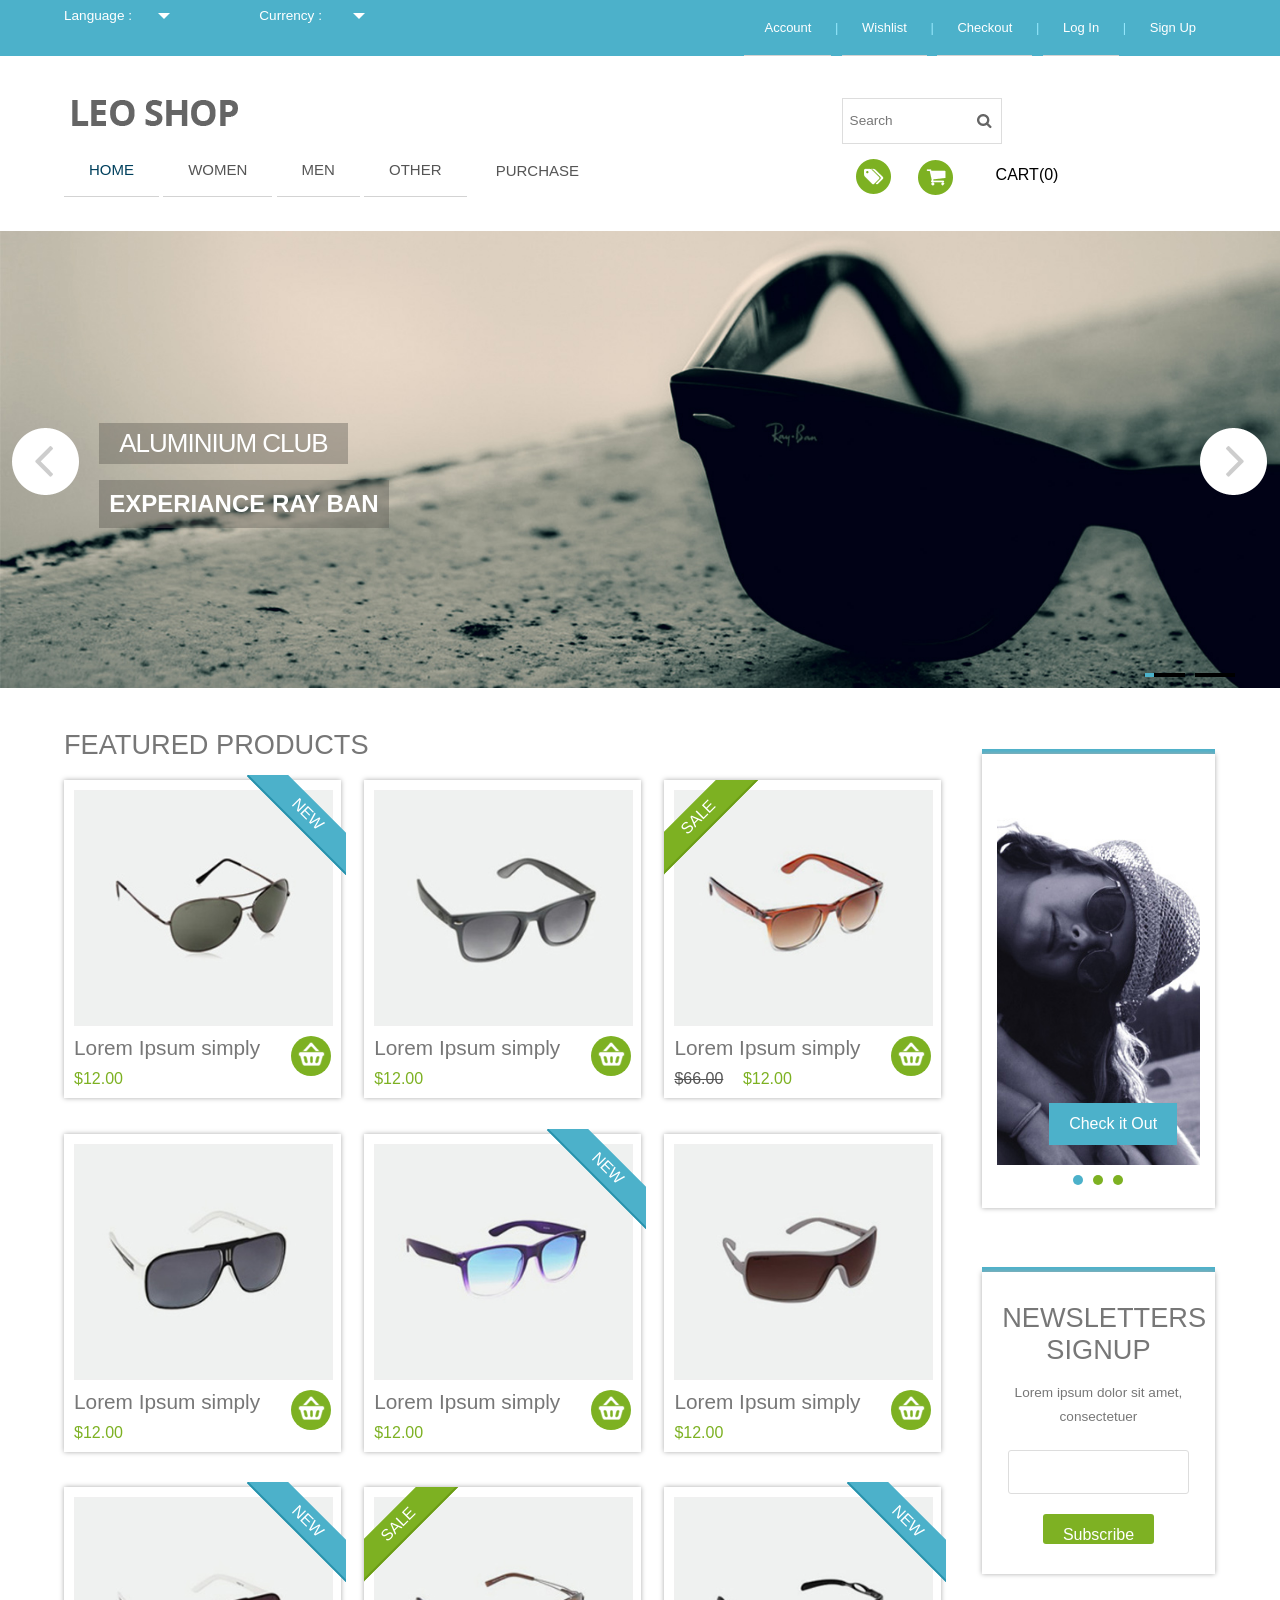
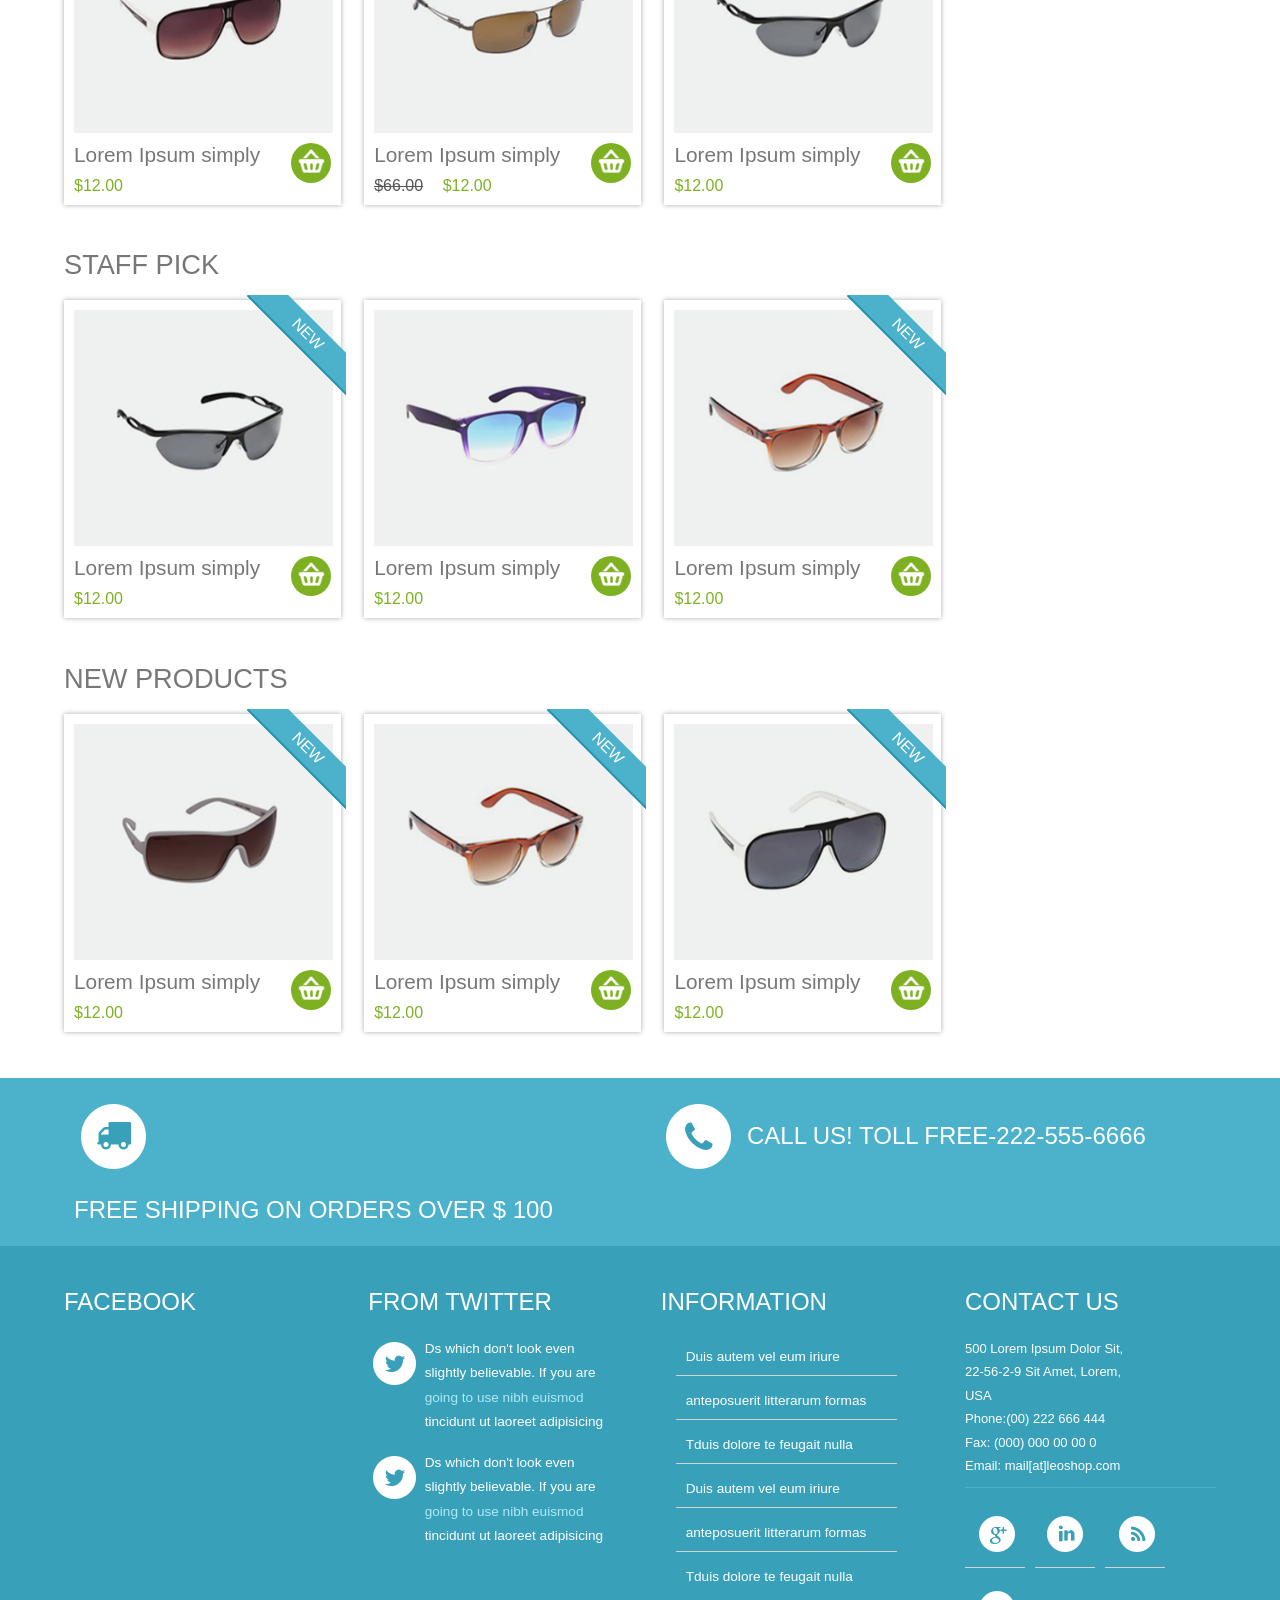
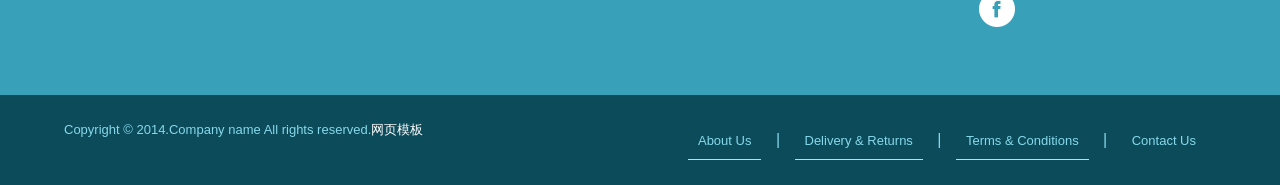
==== commit 7479da10: "UPDATE login front" ====
--- a/src/main/resources/static/index.html
+++ b/src/main/resources/static/index.html
@@ -45,14 +45,10 @@
         </div>
         <div class="cssmenu">
             <ul>
-                <li class="active"><a href="login.html">Account</a></li>
-                |
-                <li><a href="checkout.html">Wishlist</a></li>
-                |
-                <li><a href="checkout.html">Checkout</a></li>
-                |
-                <li><a href="login.html">Log In</a></li>
-                |
+                <li class="active"><a href="login.html">Account</a></li> |
+                <li><a href="checkout.html">Wishlist</a></li> |
+                <li><a href="checkout.html">Checkout</a></li> |
+                <li><a href="login.html">Log In</a></li> |
                 <li><a href="register.html">Sign Up</a></li>
             </ul>
         </div>
@@ -153,18 +149,16 @@
         </div>
         <div class="header-bottom-right">
             <div class="search">
-                <input type="text" name="s" class="textbox" value="Search" onfocus="this.value = '';"
-                       onblur="if (this.value == '') {this.value = 'Search';}">
+                <input type="text" name="s" class="textbox" value="Search" onfocus="this.value = '';" onblur="if (this.value == '') {this.value = 'Search';}">
                 <input type="submit" value="Subscribe" id="submit" name="submit">
-                <div id="response"></div>
+                <div id="response"> </div>
             </div>
             <div class="tag-list">
                 <ul class="icon1 sub-icon1 profile_img">
                     <li><a class="active-icon c1" href="#"> </a>
                         <ul class="sub-icon1 list">
                             <li><h3>sed diam nonummy</h3><a href=""></a></li>
-                            <li><p>Lorem ipsum dolor sit amet, consectetuer <a href="">adipiscing elit, sed diam</a></p>
-                            </li>
+                            <li><p>Lorem ipsum dolor sit amet, consectetuer  <a href="">adipiscing elit, sed diam</a></p></li>
                         </ul>
                     </li>
                 </ul>
@@ -172,14 +166,11 @@
                     <li><a class="active-icon c2" href="#"> </a>
                         <ul class="sub-icon1 list">
                             <li><h3>No Products</h3><a href=""></a></li>
-                            <li><p>Lorem ipsum dolor sit amet, consectetuer <a href="">adipiscing elit, sed diam</a></p>
-                            </li>
+                            <li><p>Lorem ipsum dolor sit amet, consectetuer  <a href="">adipiscing elit, sed diam</a></p></li>
                         </ul>
                     </li>
                 </ul>
-                <ul class="last">
-                    <li><a href="#">Cart(0)</a></li>
-                </ul>
+                <ul class="last"><li><a href="#">Cart(0)</a></li></ul>
             </div>
         </div>
         <div class="clear"></div>
--- a/src/main/resources/static/css/style.css
+++ b/src/main/resources/static/css/style.css
@@ -2631,14 +2631,14 @@
 
 /*--comment--*/
 
-body, html {
-    background-color: rgb(0, 0, 0, 0.05);
-    position: absolute;
-    width: 100%;
-    height: 100%;
-    padding: 0;
-    margin: 0;
-}
+/*body, html {*/
+/*    background-color: rgb(0, 0, 0, 0.05);*/
+/*    position: absolute;*/
+/*    width: 100%;*/
+/*    height: 100%;*/
+/*    padding: 0;*/
+/*    margin: 0;*/
+/*}*/
 
 dt, dd, dl {
     margin: 0;
@@ -2735,14 +2735,14 @@
     cursor: pointer;
 }
 
-.menu {
-    margin: 0;
-    padding: 0;
-    background: white;
-    position: absolute;
-    width: 100%;
-    text-align: center
-}
+/*.menu {*/
+/*    margin: 0;*/
+/*    padding: 0;*/
+/*    background: white;*/
+/*    position: absolute;*/
+/*    width: 100%;*/
+/*    text-align: center*/
+/*}*/
 
 input, textarea {
     border: solid 0.5px lightgray;
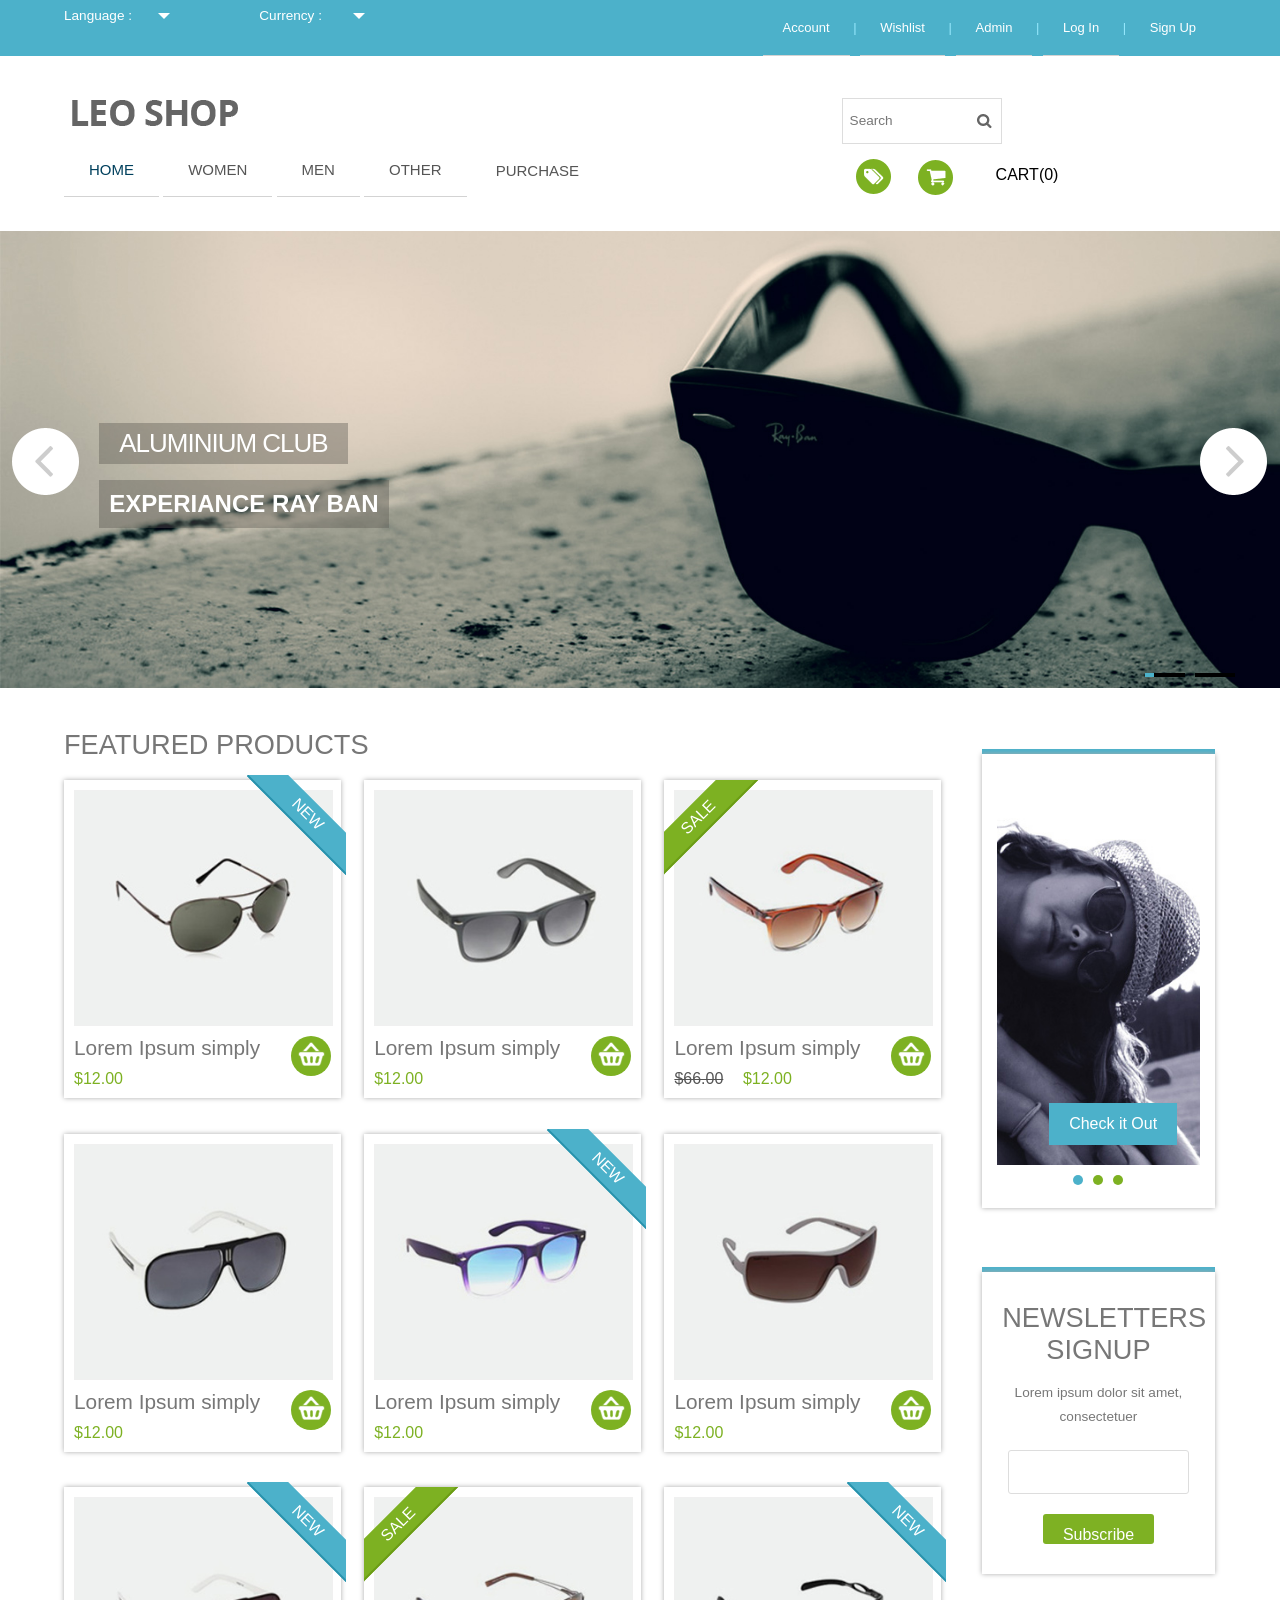
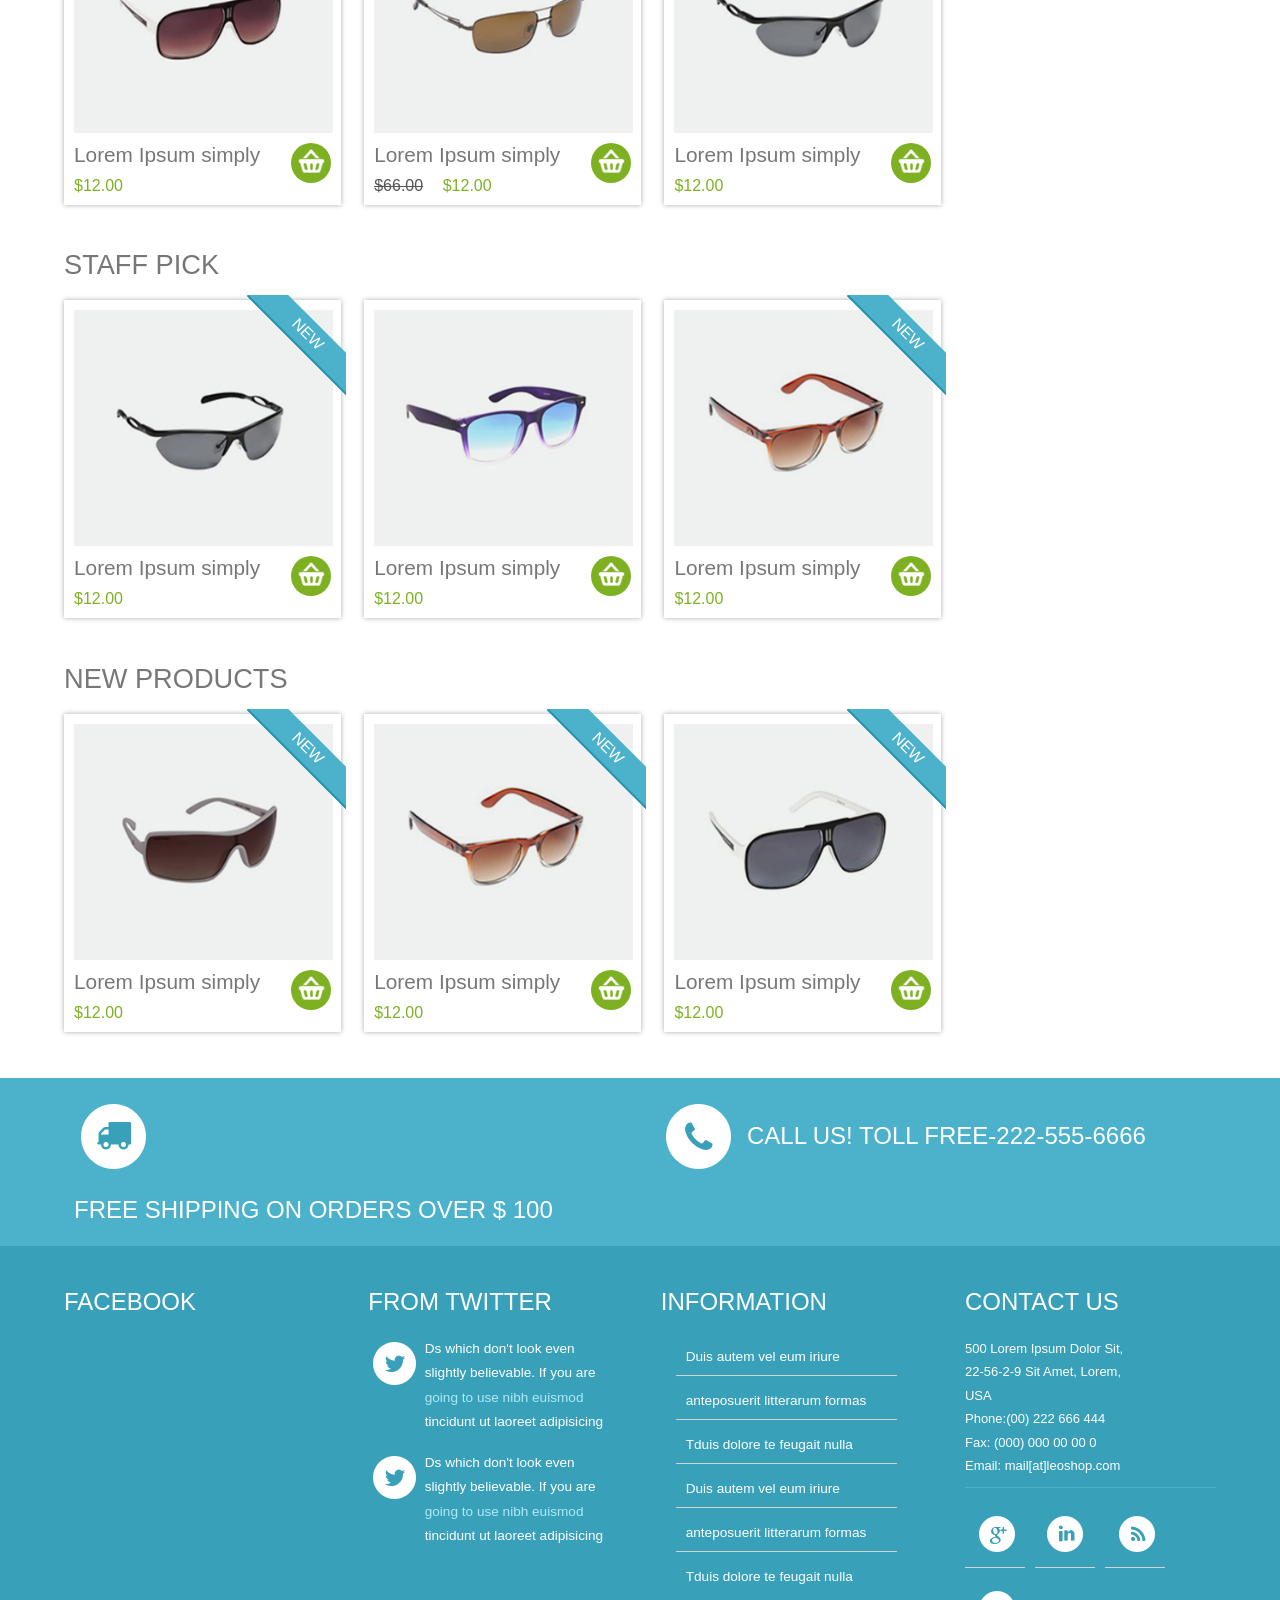
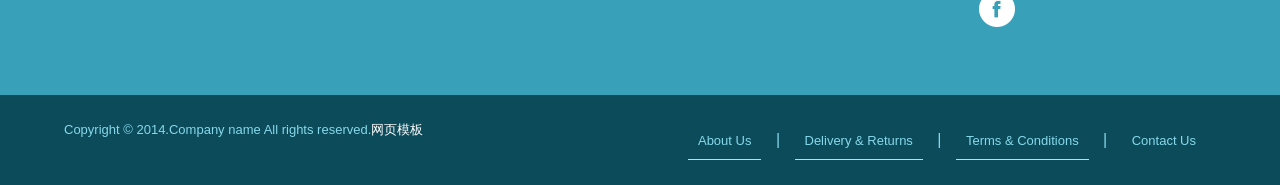
==== commit 262f4cfc: "vuln UPDATE login" ====
--- a/src/main/resources/static/index.html
+++ b/src/main/resources/static/index.html
@@ -47,7 +47,7 @@
             <ul>
                 <li class="active"><a href="login.html">Account</a></li> |
                 <li><a href="checkout.html">Wishlist</a></li> |
-                <li><a href="checkout.html">Checkout</a></li> |
+                <li><a href="admin_login.html">Admin</a></li> |
                 <li><a href="login.html">Log In</a></li> |
                 <li><a href="register.html">Sign Up</a></li>
             </ul>
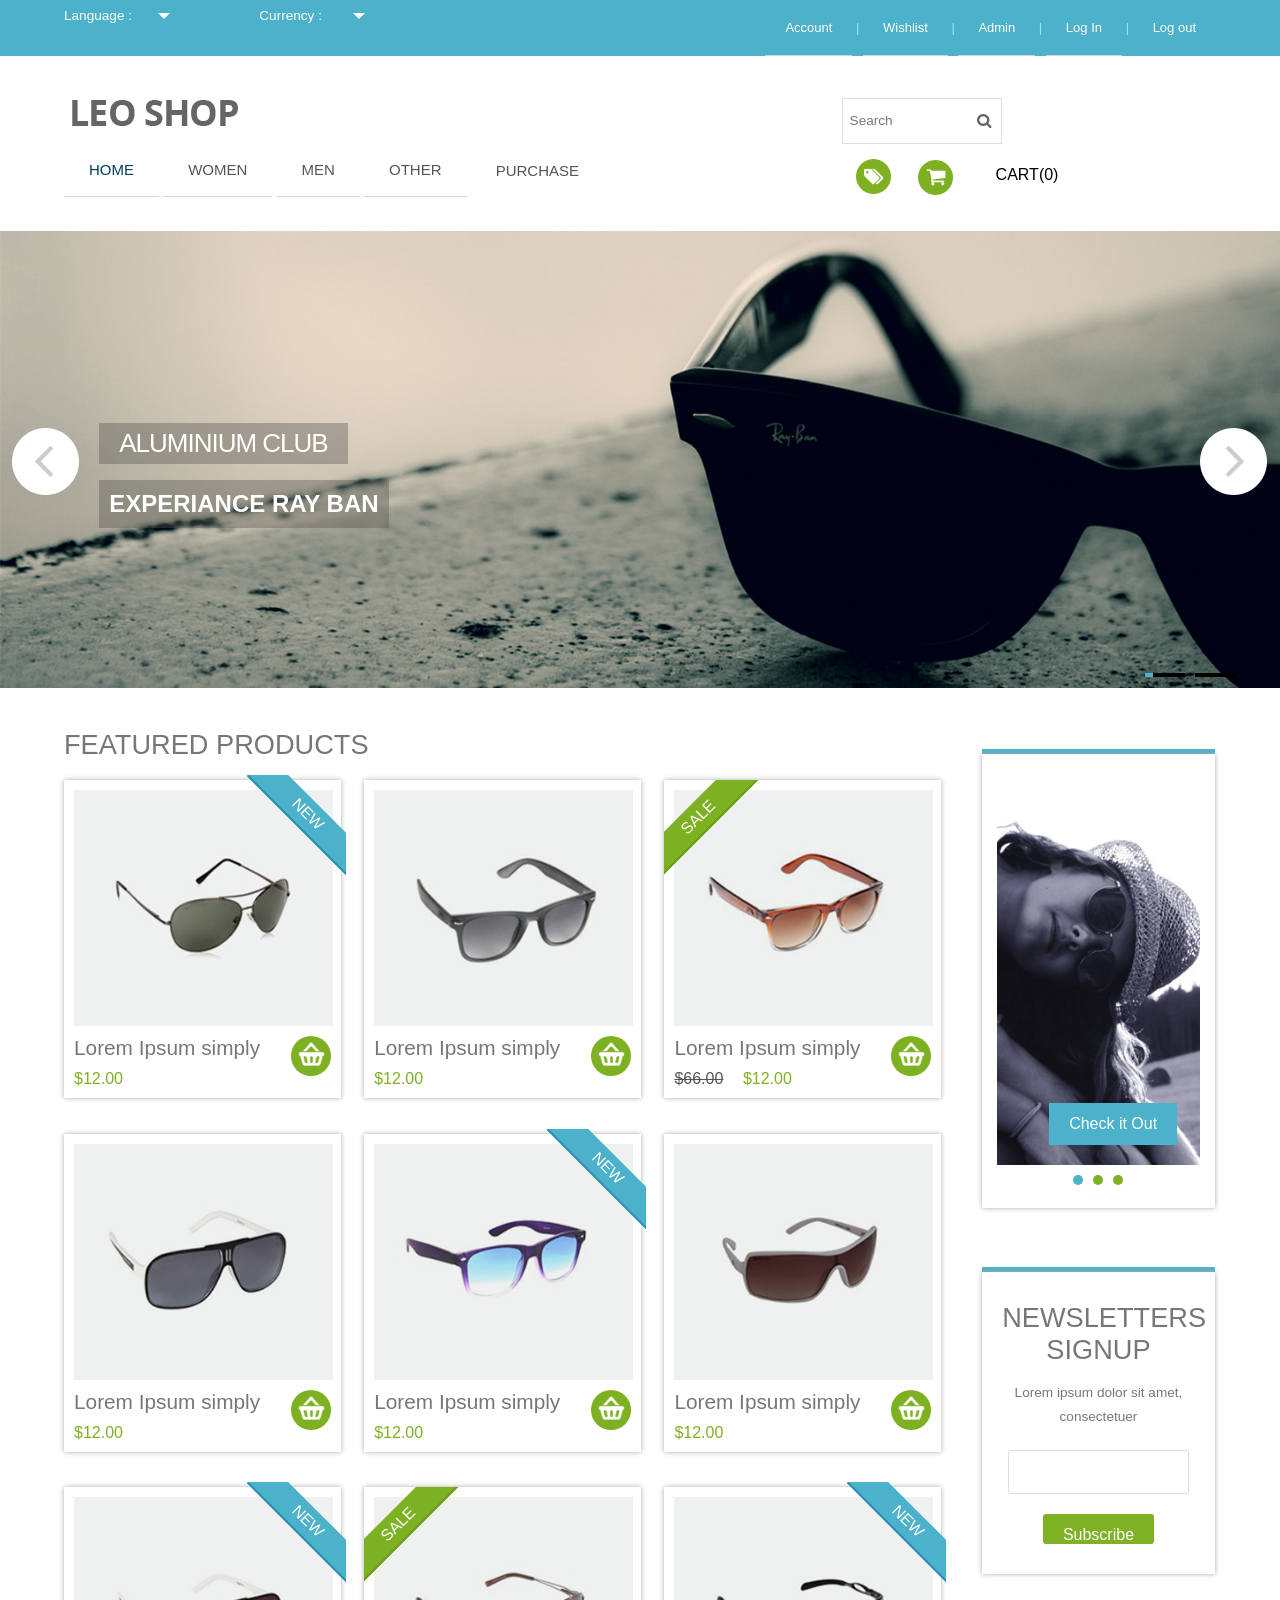
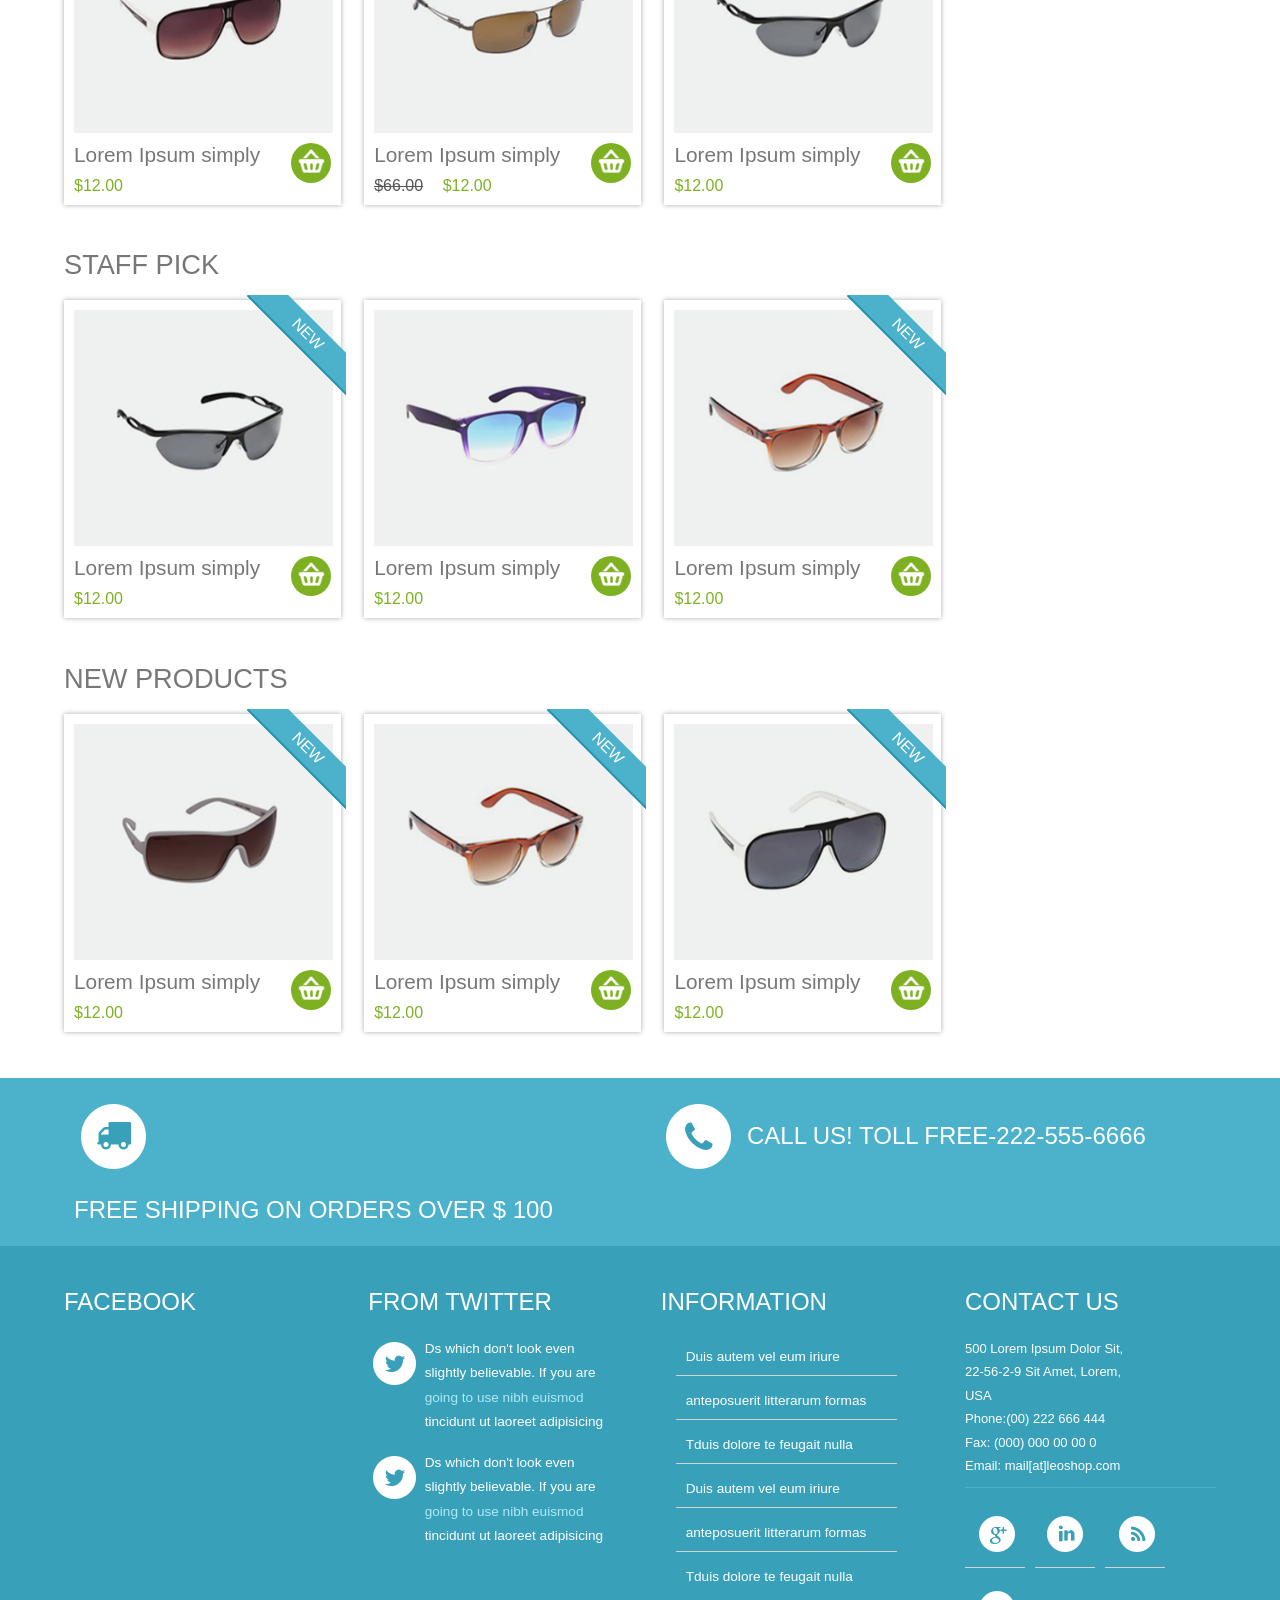
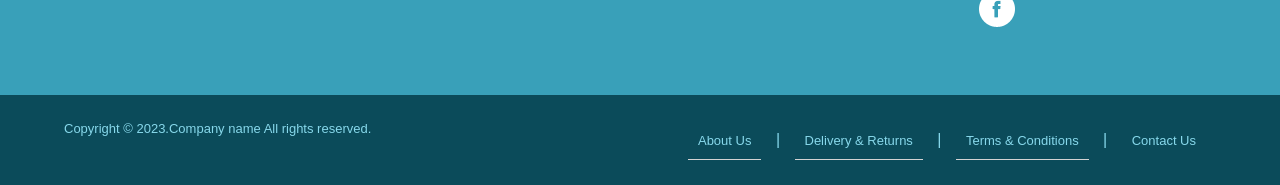
==== commit f22f41fa: "UPDATE login" ====
--- a/src/main/resources/static/index.html
+++ b/src/main/resources/static/index.html
@@ -49,7 +49,7 @@
                 <li><a href="checkout.html">Wishlist</a></li> |
                 <li><a href="admin_login.html">Admin</a></li> |
                 <li><a href="login.html">Log In</a></li> |
-                <li><a href="register.html">Sign Up</a></li>
+                <li><a href="register.html">Log out</a></li>
             </ul>
         </div>
         <div class="clear"></div>
@@ -687,8 +687,7 @@
     <div class="footer-bottom">
         <div class="wrap">
             <div class="copy">
-                <p>Copyright &copy; 2014.Company name All rights reserved.<a target="_blank"
-                                                                             href="http//www.zjf88.com/">&#x7F51;&#x9875;&#x6A21;&#x677F;</a>
+                <p>Copyright &copy; 2023.Company name All rights reserved.
                 </p>
             </div>
             <div class="f-list2">
